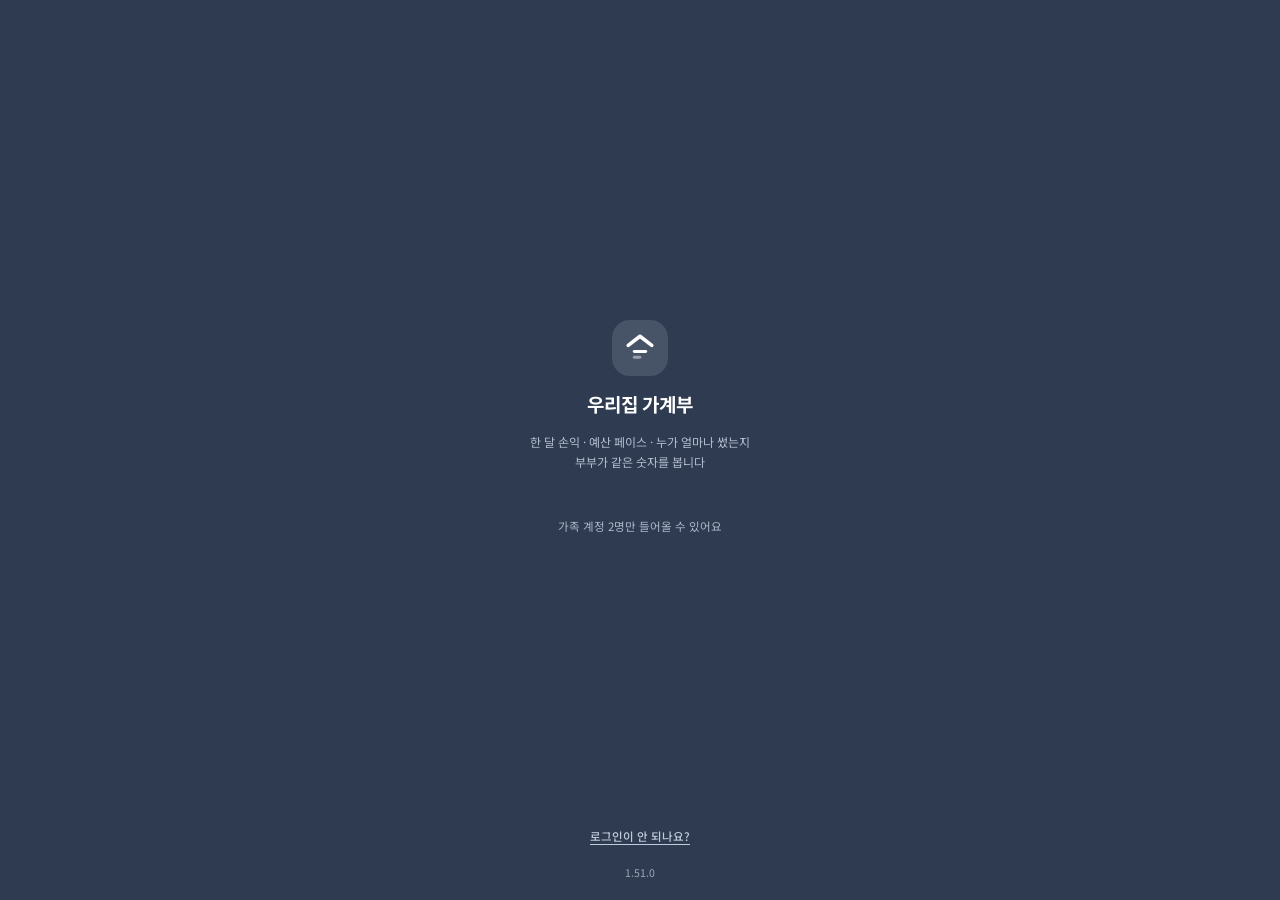
==== index.html @ 47b89922 "1.51.0 내역 화면 위쪽 짐 덜기 첫 거래까지 552px 이었다. 입력 대기를 한 줄로 접고(홈에 같은 카드가 이미 있다), 순수 거래 전용 줄을 필터 칩 하나로 옮겼다 — 숨" ====
<!doctype html>
<html lang="ko">
<head>
<meta charset="utf-8">
<title>우리집 가계부</title>
<meta name="viewport" content="width=device-width,initial-scale=1,viewport-fit=cover,maximum-scale=1">
<meta name="theme-color" content="#FAF8F5">
<meta name="apple-mobile-web-app-capable" content="yes">
<meta name="apple-mobile-web-app-status-bar-style" content="default">
<meta name="apple-mobile-web-app-title" content="가계부">
<link rel="manifest" href="./manifest.webmanifest">
<link rel="apple-touch-icon" href="./icon-192.png">
<link rel="icon" href="./favicon.png">
<link rel="preconnect" href="https://fonts.googleapis.com">
<link rel="preconnect" href="https://fonts.gstatic.com" crossorigin>
<link href="https://fonts.googleapis.com/css2?family=Archivo:wght@600&family=Noto+Sans+KR:wght@400;500;600;700&family=Space+Grotesk:wght@500;600;700&display=swap" rel="stylesheet">
<link rel="stylesheet" href="./app.css?v=1.51.0">
</head>
<body>

<div id="login" hidden>
  <div class="lgtop">
    <div class="logo"><svg viewBox="0 0 52 52" fill="none" aria-hidden="true"><path d="M8 22 L26 8 L44 22" stroke="currentColor" stroke-width="5.5" stroke-linecap="round" stroke-linejoin="round"/><rect x="15" y="29" width="22" height="4.5" rx="2.25" fill="currentColor"/><rect x="15" y="38" width="13" height="4.5" rx="2.25" fill="currentColor" opacity=".45"/></svg></div>
    <h1>우리집 가계부</h1>
    <p id="lgsub">한 달 손익 · 예산 페이스 · 누가 얼마나 썼는지<br>부부가 같은 숫자를 봅니다</p>
  </div>
  <div class="lgmid">
    <div id="gbtn"></div>
    <div id="lgnote" class="lgnote"></div>
    <div id="lerr" class="err" hidden></div>
  </div>
  <div class="lgfoot">
    <details id="lghelp">
      <summary>로그인이 안 되나요?</summary>
      <p><b>&ldquo;등록되지 않은 계정입니다&rdquo;</b> 가 나오면 가족 계정으로 등록되지 않은
      구글 계정입니다. 이미 쓰고 있는 가족에게 등록을 요청하세요.</p>
    </details>
    <span id="lgver"></span>
  </div>
</div>

<div id="app" hidden>
  <div class="hd">
    <div class="logo"><svg viewBox="0 0 52 52" fill="none" aria-hidden="true"><path d="M8 22 L26 8 L44 22" stroke="currentColor" stroke-width="5.5" stroke-linecap="round" stroke-linejoin="round"/><rect x="15" y="29" width="22" height="4.5" rx="2.25" fill="currentColor"/><rect x="15" y="38" width="13" height="4.5" rx="2.25" fill="currentColor" opacity=".45"/></svg></div>
    <div class="mnav">
      <button id="mprev" aria-label="이전 달">‹</button>
      <b id="mlabel">—</b>
      <button id="mnext" aria-label="다음 달">›</button>
    </div>
    <button class="mkic" id="mkbtn" type="button" hidden aria-label="금액 가리기"></button>
    <button class="who" id="whobtn">
      <span class="av" id="whoav">·</span>
      <span class="nm" id="whonm">—</span>
      <span class="sw">⇄</span>
    </button>
  </div>
  <div id="screen"></div>
</div>

<nav class="tb" id="tb" hidden>
  <button data-tab="home" class="on"><span>홈</span></button>
  <button data-tab="tx">내역</button>
  <div class="fab" id="fab">+</div>
  <button data-tab="report">리포트</button>
  <button data-tab="settings">설정</button>
</nav>

<script src="https://accounts.google.com/gsi/client" async defer></script>
<script src="./app.js?v=1.51.0"></script>
</body>
</html>
---- app.css ----
/* 우리집 가계부 v2 — 디자인 토큰 & 컴포넌트 */
:root{
  /* ═══ 1.32.0 · Slate — 클로드 디자인 리뉴얼 토큰 ═══
     ⚠️ 색은 **세 갈래**뿐이다. 블루 그레이(구조) · 보라(누를 수 있는 것) ·
     초록/빨강(부호). 카테고리 색은 배지·점·막대 같은 **작은 면에만**.
     ⚠️ 보라를 장식으로 쓰지 않는다. 누를 수 있는 것에만.
     ⚠️ 옛 이름(--mint-* · --coral-* · --sky-* …)은 5,000줄에 흩어져 있어서
     지우지 않고 **새 값으로 다시 묶었다.** 화면을 한 장씩 옮기는 동안
     두 체계가 공존해야 하는데, 이름을 갈아치우면 그 사이가 통째로 깨진다. */

  /* ── 구조 · 블루 그레이 (hue 262) ── */
  --ink-surf:oklch(.35 .042 262);      /* 화면 상단 덩어리 · FAB · 주 버튼 */
  --ink-surf2:oklch(.42 .045 262);     /* 선택된 세그먼트·칩 */
  --on-ink-line:oklch(.46 .04 262);    /* 어두운 면 위 구분선 */
  --on-ink:#fff;
  --on-ink-lbl:oklch(.8 .026 262);
  --on-ink-sub:oklch(.78 .026 262);
  --on-ink-3:oklch(.73 .024 262);
  --on-ink-num:oklch(.95 .013 262);
  --on-ink-bar:oklch(.84 .024 262);
  --on-ink-chip:oklch(1 0 0/.12);
  --on-ink-chip2:oklch(1 0 0/.14);     /* 프로필 아바타 — 칩보다 한 겹 위 */
  --on-ink-mask:oklch(1 0 0/.16);      /* 어두운 면 위 «가린 금액» 알약 */
  --scrim:oklch(.3 .032 262/.32);      /* 시트 뒤 딤 */
  --scrim2:oklch(.3 .032 262/.28);     /* 목록 시트 — 뒤가 더 보여야 한다 */

  --bg:#fff;                           /* Slate 는 흰 바탕 + 띠로 나눈다 */
  --surface:#fff;
  --band:oklch(.975 .012 262);         /* 섹션 사이 8px 띠 */
  --ink:oklch(.3 .032 262);
  --ink2:oklch(.53 .032 262);
  --ink3:oklch(.58 .03 262);
  --muted:oklch(.58 .03 262);
  --muted2:oklch(.65 .026 262);
  --muted3:oklch(.68 .026 262);
  --divider:oklch(.97 .012 262);       /* 행 구분선 */
  --divider2:oklch(.93 .017 262);      /* 섹션 구분선 */
  --border:oklch(.9 .017 262);
  --panel:oklch(.975 .012 262);
  --chip-bg:oklch(.962 .013 262);
  --chip-fg:oklch(.55 .035 262);
  --track:oklch(.963 .012 262);
  --track2:oklch(.93 .017 262);
  --grid:oklch(.93 .017 262);
  --grid2:oklch(.9 .017 262);
  --bar-fill:oklch(.8 .026 262);

  /* ── 상호작용 · 보라 ── */
  --accent:oklch(.55 .16 300);
  --accent-ink:oklch(.48 .14 300);
  --accent-tint:oklch(.965 .022 300);
  --accent-border:oklch(.86 .05 300);
  --accent-field:oklch(.985 .005 300);
  --pace:oklch(.55 .16 300);

  /* ── 부호 · 초록 / 빨강 ──
     ⚠️ 마이너스는 어디서든 빨강 + `−`. 다만 **저축 · 빚 갚기 · 이체**는
     중립색이다 (폴 2026-08-09) — 내 돈이 자리를 옮긴 것까지 빨강으로
     칠하면 저축이 손해로 읽힌다. */
  --plus:oklch(.55 .12 165);
  --plus-on-ink:oklch(.87 .12 165);
  --plus-chart:oklch(.8 .07 165);
  --plus-chart2:oklch(.6 .12 165);
  --minus:oklch(.58 .17 25);
  --minus-on-ink:oklch(.8 .11 25);
  --minus-fill:oklch(.64 .18 25);
  --minus-chart:oklch(.7 .16 25);
  --minus-chart2:oklch(.79 .11 25);
  --minus-tint:oklch(.96 .025 25);
  --minus-banner:oklch(.975 .014 25);
  --minus-ink:oklch(.45 .1 25);        /* 빨강 띠 위 제목 */
  --minus-ink2:oklch(.5 .08 25);       /* 빨강 띠 위 본문 */

  /* ── 사람 구분은 색이 아니라 명도 3단 ── */
  --who1:oklch(.45 .032 262);
  --who2:oklch(.68 .026 262);
  --who3:oklch(.87 .017 262);

  /* ── 옛 이름 → 새 값 (화면을 한 장씩 옮기는 동안의 다리) ── */
  --mint-ink:var(--plus);          --mint-ink2:var(--plus);
  --mint-fill:var(--plus-chart);   --mint-bg:oklch(.95 .045 165);
  --mint-soft:oklch(.97 .02 165);  --mint-bar:var(--plus-chart);
  --mint-pale:var(--plus-chart);
  --coral-ink:var(--minus);        --coral-line:var(--minus-chart);
  --coral-bar:var(--minus-fill);   --coral-bg:var(--minus-tint);
  --coral-pale:var(--minus-chart2);
  --lilac-ink:var(--accent-ink);   --lilac-bg:var(--accent-tint);
  --lilac-fill:var(--accent);
  --prev-line:oklch(.85 .022 262);
  --butter-ink:oklch(.5 .11 75);   --butter-bg:oklch(.95 .05 85);
  --butter-fill:oklch(.82 .11 85); --butter-pale:oklch(.88 .06 85);
  --sky-ink:oklch(.5 .13 250);     --sky-bg:oklch(.95 .04 250);
  --sky-fill:oklch(.75 .1 250);    --sky-bar:oklch(.75 .1 250);
  --fab:var(--ink-surf);
  --card-sh:0 1px 3px oklch(.3 .02 285/.05), 0 8px 20px oklch(.3 .02 285/.045);

  /* ── 간격 7단 · 반경 ── */
  --s1:4px; --s2:8px; --s3:12px; --s4:16px; --s5:20px; --s6:24px; --s7:32px;
  --r-sheet:22px; --r-card:16px; --r-chip:10px; --r-pill:999px;
  --pad-x:20px;                    /* 화면 좌우 여백 (Slate) */

  --num:'Space Grotesk','Noto Sans KR',sans-serif;
  --big:'Archivo','Space Grotesk','Noto Sans KR',sans-serif;
}

[hidden]{display:none!important}
*{box-sizing:border-box;-webkit-tap-highlight-color:transparent}
html,body{margin:0;padding:0}
body{
  background:var(--bg);color:var(--ink);
  font-family:'Noto Sans KR',-apple-system,BlinkMacSystemFont,sans-serif;
  font-size:14px;line-height:1.45;
  overscroll-behavior-y:none;
  -webkit-font-smoothing:antialiased;
  /* 폰에서 글자를 살짝 스치기만 해도 선택 핸들과 복사 팝업이 떴다.
     이 앱은 읽고 누르는 화면이라 선택이 필요한 곳이 거의 없다.
     기본은 끄고, 정말 복사할 값어치가 있는 곳만 아래에서 되살린다.
     ※ CSS 로는 '탭은 무시하고 꾹 누를 때만 허용' 이 안 된다 —
       none 이면 롱프레스로도 안 잡히고, touch-callout 만 끄면 선택은 그대로다. */
  -webkit-user-select:none;user-select:none;
  -webkit-touch-callout:none;
}
/* 입력칸은 예외 — 안 그러면 붙여넣기·커서 이동이 막힌다.
   .rawbox 는 수신함 원문이라 다른 데 옮겨 적을 일이 있다. */
input,textarea,.rawbox{-webkit-user-select:text;user-select:text;-webkit-touch-callout:default}
.num{font-family:var(--num);font-variant-numeric:tabular-nums}
button{font:inherit;color:inherit;border:0;background:none;padding:0;cursor:pointer}

/* ───────── 레이아웃 (1.32.0 · Slate) ─────────
   ⚠️ 어두운 면은 화면 **맨 위 가장자리에 붙어야** 한다. 흰 면 가운데 띄우면
   잘라 붙인 띠처럼 보인다 (디자인 리뉴얼의 첫 번째 결정).
   ⚠️ 카드·그림자를 다시 넣지 말 것. 구획은 8px 띠와 1px 선으로만 한다. */
#app{min-height:100dvh;display:flex;flex-direction:column;background:var(--bg);
     padding-bottom:calc(74px + env(safe-area-inset-bottom))}
.hd{background:var(--ink-surf);color:var(--on-ink);
  padding:calc(10px + env(safe-area-inset-top)) var(--pad-x) 16px;
  display:flex;align-items:center;gap:10px}
/* 섹션 사이 띠 — 위아래 1px 선을 낀 8px 면 */
.band{height:8px;background:var(--band);
  border-top:1px solid var(--divider2);border-bottom:1px solid var(--divider2)}

/* ───────── 홈 히어로 (1.32.0 · Slate 6a) ─────────
   헤더와 이어지는 어두운 면. 좌우 여백은 헤더와 **같은 20px** 이어야 한 덩어리로
   읽힌다. 두 칸 사이는 1px 세로선 하나. */
.hero2{background:var(--ink-surf);color:var(--on-ink);
  padding:0 var(--pad-x) 22px;display:flex}
.hero2 .hcol{flex:1;min-width:0;display:flex;flex-direction:column}
.hero2 .hcol:first-child{padding-right:14px}
.hero2 .hcol:last-child{padding-left:14px}
.hero2 .hsep{width:1px;background:var(--on-ink-line);flex:none}
.hero2 .hk{font-size:11.5px;font-weight:600;color:var(--on-ink-lbl)}
/* 캡션 — 알약을 걷어내고 맨 글자로. 숫자 **아래** 우측 정렬이다 (디자인 6a) */
.hero2 .hcap{align-self:flex-end;margin-top:6px;font-size:10.5px;color:var(--on-ink-sub)}
/* ⚠️ 큰 숫자만 Archivo. 줄 숫자는 Space Grotesk 다 — 검토를 거쳐 굳힌 조합이다. */
.hero2 .hv{margin-top:7px;text-align:right;font-family:var(--big);
  font-variant-numeric:tabular-nums;font-size:25px;font-weight:600;
  letter-spacing:-.02em;color:var(--plus-on-ink)}
.hero2 .hv.dn{color:var(--minus-on-ink)}
.hero2 .hrows{margin-top:15px;display:flex;flex-direction:column;gap:7px}
.hero2 .hrows>div,.hero2 .hrows>button{display:flex;align-items:baseline;gap:8px;
  width:100%;text-align:left}
.hero2 .hrows span{flex:1;min-width:0;font-size:10.5px;color:var(--on-ink-sub);
  word-break:keep-all}
.hero2 .hrows em{flex:0 0 auto;font-style:normal;font-family:var(--num);
  font-variant-numeric:tabular-nums;font-size:11px;color:var(--on-ink-num)}
/* ⚠️ 마이너스만 빨강. 이체·저축은 여기 안 걸린다 (중립). */
.hero2 .hrows em.mn{color:var(--minus-on-ink)}
/* 들여쓴 두 줄 = 바로 위 「지출」을 쪼갠 것. 세로선이 그 관계를 말한다. */
.hero2 .hin{display:flex;flex-direction:column;gap:6px;
  padding-left:7px;margin-left:1px;border-left:1px solid var(--on-ink-line)}
/* ⚠️ 들여쓴 줄은 `.hrows>div` 가 아니라 `.hin>div` 라 위 규칙에 안 걸린다.
   빠뜨리면 「체크566,100」처럼 이름과 금액이 붙어 버린다(실측). */
.hero2 .hin>div,.hero2 .hin>button{display:flex;align-items:baseline;gap:8px;
  width:100%;text-align:left}
.hero2 .hin span,.hero2 .hs span{font-size:10px;color:var(--on-ink-3)}
.hero2 .hin em,.hero2 .hs em{font-size:10px;color:var(--on-ink-bar)}
.hero2 .skel.b{width:100px;height:22px;border-radius:7px;
  background:linear-gradient(90deg,oklch(1 0 0/.1) 25%,oklch(1 0 0/.18) 37%,oklch(1 0 0/.1) 63%);
  background-size:400% 100%;animation:skelw 1.4s ease-in-out infinite}
body.mkon .hero2 .mkh{width:100px;height:24px;background:var(--on-ink-mask)}
body.mkon .hero2 .mkm{width:56px;height:12px;background:var(--on-ink-mask)}

/* ───────── 앞으로 나갈 돈 — 전용 화면 (1.34.0 · 디자인 6c) ─────────
   ⚠️ 「통장 잔액 / 월말에 남는 돈」 블록은 **없다.** 시작 잔액이 어디에도 없어서
   낼 수 없는 숫자다 (폴 결정 2026-08-09). */
/* ⚠️ 전용 화면은 앱 헤더를 **대신한다.** 헤더를 남기면 어두운 면이 두 겹이 되어
   「어디가 이 화면의 꼭대기인가」가 흐려진다. */
/* ⚠️ 탭 막대도 같이 숨긴다. 덮개인데 탭이 남으면 「탭 하나」로 읽히고,
   목록 끝 두 줄이 막대 뒤에 깔린다(전체 캡처에서 실제로 가려졌다).
   나가는 길은 왼쪽 위 ‹ 와 기기 뒤로가기다 — `navOpen(closeDue)` 가 받는다.
   ⚠️ 아래 여백도 같이 걷는다. 안 그러면 각주 밑에 74px 빈 칸이 남는다. */
body.duemode .hd,body.duemode .tb,body.duemode .fab{display:none}
body.duemode #app{padding-bottom:0}
.dscr{background:var(--surface);min-height:100dvh}
.dhero{background:var(--ink-surf);color:var(--on-ink);
  padding:calc(10px + env(safe-area-inset-top)) var(--pad-x) 22px}
.dtop{display:flex;align-items:center;gap:10px}
.dtop .bk{font-size:20px;color:var(--on-ink);padding:0 4px 0 0;line-height:1}
.dtop b{font-size:19px;font-weight:700;letter-spacing:-.01em}
.mchip{margin-left:auto;font-size:11px;font-weight:600;color:var(--on-ink);
  background:var(--on-ink-chip);border-radius:999px;padding:4px 11px}
.dnum{margin-top:18px;display:flex;align-items:baseline;gap:12px}
.dnum span{flex:1;min-width:0;font-size:11.5px;font-weight:600;color:var(--on-ink-lbl)}
.dnum b{font-family:var(--big);font-variant-numeric:tabular-nums;
  font-size:30px;font-weight:600;letter-spacing:-.025em}
body.mkon .dnum .mkh{width:130px;height:28px;background:var(--on-ink-mask)}
/* 갈래 넷 — 디자인 6c 의 「통장 잔액 / 월말에 남는 돈」이 있던 자리.
   ⚠️ 그 두 줄은 **낼 수 없는 숫자**다 (시작 잔액이 어디에도 없다 · 폴 2026-08-09).
   빈 칸으로 두는 대신 낼 수 있는 숫자를 넣는다 — 네 줄의 합이 위 한 줄과
   같아서, 어긋나면 **눈으로 보인다**. 1.32.0~1.33.0 사이 17,000 이 어긋난 채로
   지나갔던 게 바로 이 검산이 화면에서 사라져서다. */
.dseg{margin-top:17px;padding-top:14px;border-top:1px solid var(--on-ink-line);
  display:flex;flex-direction:column;gap:8px}
.dseg>div{display:flex;align-items:baseline;gap:8px}
.dseg span{flex:1;min-width:0;font-size:11px;color:var(--on-ink-sub)}
.dseg em{flex:none;font-style:normal;font-family:var(--num);
  font-variant-numeric:tabular-nums;font-size:12px;color:var(--on-ink-num)}
body.mkon .dseg .mkm{width:56px;height:12px;background:var(--on-ink-mask)}
/* 경고 배너 — 빨강 tint + `!` 원 */
.dwarn{display:flex;align-items:flex-start;gap:11px;padding:14px var(--pad-x);
  background:var(--minus-banner);border-bottom:1px solid var(--divider2)}
.dwarn i{flex:none;width:20px;height:20px;border-radius:999px;background:var(--minus-fill);
  color:var(--on-ink);font-style:normal;font-size:12px;font-weight:700;
  display:flex;align-items:center;justify-content:center}
.dwarn span{font-size:12px;line-height:1.6;color:var(--ink2);word-break:keep-all}
/* 날짜 머리 — 가장 큰 날만 빨강 배지 */
.dday2{display:flex;align-items:center;gap:8px;padding:16px var(--pad-x) 6px}
.dday2 b{font-size:11px;font-weight:700}
.dday2 .dd{font-size:10px;font-weight:700;color:var(--muted2);
  background:var(--chip-bg);border-radius:999px;padding:2px 7px}
.dday2 .dd.hot{color:var(--on-ink);background:var(--minus-fill)}
.drow2{display:flex;align-items:center;gap:11px;padding:11px var(--pad-x);
  border-top:1px solid var(--divider)}
/* 내역 목록의 `.bdg` 와 같은 규칙 — 같은 항목은 두 화면에서 같은 딱지를 단다 */
.drow2 .ic{flex:none;width:30px;height:30px;border-radius:10px;background:var(--chip-bg);
  display:flex;align-items:center;justify-content:center;
  font-style:normal;font-size:10px;font-weight:700}
.drow2 .l{flex:1;min-width:0}
/* ⚠️ 줄어드는 건 **이름뿐**이다(.n). 딱지는 flex:none 이라 안 줄어든다 —
   긴 이름에서 「이미 넣었을 수도」가 잘려 나가면 경고가 사라지는 셈이다. */
.drow2 .l b{display:flex;align-items:center;min-width:0;font-size:13px;font-weight:500}
.drow2 .l b .n{min-width:0;overflow:hidden;text-overflow:ellipsis;white-space:nowrap}
.drow2 .l em{display:block;font-style:normal;font-size:10.5px;color:var(--muted2);margin-top:1px}
.drow2 .a{flex:none;font-family:var(--num);font-variant-numeric:tabular-nums;
  font-size:13.5px;font-weight:700;color:var(--minus)}
.drow2.late .l b{color:var(--minus)}
.drow2 .b{flex:none;display:flex;align-items:center;gap:5px}
.drow2 .b .reg{font-size:11px;font-weight:600;color:var(--on-ink);background:var(--ink-surf);
  border-radius:999px;padding:6px 11px}
.drow2 .b .ign{font-size:12px;color:var(--muted3);padding:5px 3px}
.dnone2{padding:28px var(--pad-x);text-align:center;font-size:12.5px;color:var(--muted2)}
/* 청구 0원 카드 — 목록에 안 뜨는 이유를 한 줄로 */
.dzero{padding:12px var(--pad-x);font-size:11px;color:var(--muted3);
  border-top:1px solid var(--divider)}
/* 처리됨 — 디자인엔 없다. 그래도 남긴다: ✕(이 달은 빼기)를 **되돌리는 유일한
   입구**다. 빼면 잘못 누른 건을 되살릴 길이 아예 없어진다. 평소엔 접혀 있다. */
.dhand2{width:100%;display:flex;align-items:center;gap:8px;padding:14px var(--pad-x);
  border-top:1px solid var(--divider2);font-size:12px;font-weight:600;color:var(--muted)}
.dhand2 em{font-style:normal;font-size:11px;font-weight:500;color:var(--muted3)}
.dhand2 .cv{margin-left:auto;font-size:11px;color:var(--muted3)}
.dhrow{display:flex;align-items:center;gap:10px;padding:10px var(--pad-x);
  border-top:1px solid var(--divider);font-size:12.5px;color:var(--muted)}
.dhrow .nm{flex:1;min-width:0;overflow:hidden;text-overflow:ellipsis;white-space:nowrap}
.dhrow.skip .nm{text-decoration:line-through;color:var(--muted3)}
.dhrow .amt{flex:none;font-family:var(--num);font-variant-numeric:tabular-nums;
  font-size:12.5px;color:var(--muted2)}
.dhrow .undo{flex:none;font-size:11px;font-weight:600;color:var(--accent);padding:5px 8px}
.dhrow .ok{flex:none;font-size:11px;color:var(--muted3)}
.dfn2{padding:16px var(--pad-x) 28px;font-size:10.5px;color:var(--muted3);
  border-top:1px solid var(--divider2);margin-top:8px}

/* 「앞으로 나갈 돈」 한 줄 — 흰 면의 첫 줄 */
.duerow{background:var(--surface)}
.duerow .hdue{margin:0;padding:15px var(--pad-x);border-top:0;
  border-bottom:1px solid var(--divider2);gap:10px}
.duerow .hdue .ic{width:26px;height:26px;border-radius:9px;
  background:var(--chip-bg);color:var(--chip-fg)}
.duerow .hdue .l b{font-size:12.5px;font-weight:500}
.duerow .hdue .l em{font-size:10.5px;color:var(--muted2)}
/* ⚠️ 밀린 게 있을 때만 빨강. 늘 빨갛게 두면 빨강이 뜻을 잃는다 (디자인 7a). */
.hdue .l em.late{color:var(--minus)}
.duerow .hdue .a{font-family:var(--num);font-size:16px;font-weight:700}
.duerow .hdue .cv{font-size:13px;color:var(--muted3)}
/* 브랜드 마크 — 집 지붕 + 장부 두 줄.
   예전 마크는 가로 3줄이라 런처에서도 헤더에서도 햄버거 메뉴로 읽혔다.
   24px 로 줄이면 더 그랬다. */
.logo{width:30px;height:30px;border-radius:10px;background:oklch(1 0 0/.1);
  color:var(--on-ink);display:flex;align-items:center;justify-content:center;flex-shrink:0}
.logo svg{width:20px;height:20px}
.mnav{display:flex;align-items:center;gap:8px}
.mnav b{font-size:19px;font-weight:700;letter-spacing:-.01em;color:var(--on-ink)}
.mnav button{font-size:15px;color:var(--on-ink-sub);padding:2px 4px;line-height:1}
.mnav button:disabled{opacity:.35}
/* 보는 대상 — 어두운 면 위 반투명 칩 */
.who{margin-left:auto;display:flex;align-items:center;gap:7px;background:none;
  border-radius:999px;padding:0}
.who .av{width:26px;height:26px;border-radius:999px;background:var(--on-ink-chip);
  color:var(--on-ink);font-size:11px;font-weight:700;
  display:flex;align-items:center;justify-content:center}
/* ⚠️ 사람 구분은 **색이 아니라 명도 3단**이다. 카테고리 색과 섞지 않는다. */
.who .av.b,.who .av.c{background:var(--on-ink-chip);color:var(--on-ink)}
.who .nm{font-size:11.5px;font-weight:500;color:var(--on-ink)}
.who .sw{font-size:11px;color:var(--on-ink-sub)}
.who.on .nm{font-weight:700}

/* ═══════════ 설정 (1.35.0 · Slate 7b) ═══════════
   ⚠️ 카드·그림자 없음. 그룹은 «띠 머리 + 1px 선»으로만 나눈다.
   ⚠️ 좌우 여백은 어디서나 --pad-x. 헤더·어두운 면과 세로선이 맞아야 한다. */
/* 어두운 면 — 앱 헤더에서 이어진다. 제목과 프로필이 한 덩어리다. */
.sethd{background:var(--ink-surf);color:var(--on-ink);padding:0 var(--pad-x) 20px}
.sethd .st{display:block;font-size:21px;font-weight:700;letter-spacing:-.02em;
  padding:6px 0 16px}
.setme{display:flex;align-items:center;gap:14px;width:100%;text-align:left}
.setme .av{flex:none;width:42px;height:42px;border-radius:999px;
  background:var(--on-ink-chip2);color:var(--on-ink);
  font-size:15px;font-weight:700;display:flex;align-items:center;justify-content:center}
.setme .l{flex:1;min-width:0}
.setme .l b{display:block;font-size:15.5px;font-weight:700;
  overflow:hidden;text-overflow:ellipsis;white-space:nowrap}
.setme .l em{display:block;font-style:normal;font-size:11.5px;
  color:var(--on-ink-sub);margin-top:2px}
.setme .cv{flex:none;font-size:13px;color:var(--on-ink-sub)}
.setme:active{opacity:.7}

.setwrap{background:var(--surface)}
/* 그룹 머리 — 8px 띠와 같은 면색. 목록이 그룹마다 한 번씩 숨을 쉰다. */
.sgh{display:flex;align-items:baseline;gap:10px;padding:13px var(--pad-x) 7px;
  background:var(--band);font-size:11px;font-weight:700;color:var(--muted2);
  border-top:1px solid var(--divider2);border-bottom:1px solid var(--divider2)}
.sgh i{margin-left:auto;font-style:normal;font-weight:400}
.sgh i button{font-size:10.5px;color:var(--muted3);padding:2px 4px}
.sgh i button:active{opacity:.6}
/* 확인하는 동안은 이 버튼만 돈다. 예전엔 화면 전체가 스켈레톤으로
   뒤집혀서, 버튼 하나 누른 것치고 반응이 너무 컸다. */
.sgh i button.busy{display:inline-flex;align-items:center;gap:5px}
.spin{display:inline-block;width:9px;height:9px;border-radius:999px;
  border:1.5px solid var(--track2);border-top-color:var(--muted2);
  animation:spn .7s linear infinite}
@keyframes spn{to{transform:rotate(360deg)}}

.srow{width:100%;display:flex;align-items:center;justify-content:space-between;
  gap:12px;padding:13px var(--pad-x);text-align:left;
  border-bottom:1px solid var(--divider)}
.srow>span{font-size:14px;font-weight:500}
.srow>em{font-style:normal;font-size:11.5px;color:var(--ink3);
  display:flex;align-items:center;gap:4px}
.srow>em i{font-style:normal;font-size:13px;color:var(--muted3)}
.srow:active{background:var(--chip-bg)}
/* ⚠️ 로그아웃만 빨강. 되돌리기 어려운 줄이 하나뿐이라 색 하나로 충분하다. */
.srow.danger>span{color:var(--minus)}
/* 점검 줄 — 오른쪽 상태 글씨에 색으로 상태를 싣는다.
   초록/노랑/빨강 점을 따로 두는 것보다 글자 수가 안 늘어난다. */
.srow em.s{font-weight:700}
.srow .s.ok{color:var(--plus)}
.srow .s.bad{color:var(--minus)}
.srow .s.wait{color:var(--muted2)}
.srow .s.hotv{color:var(--accent-ink)}
/* 알림 표시는 제목 바로 오른쪽 점. 줄 전체 배경도, 줄 왼쪽 세로 막대도
   써 봤는데 둘 다 무슨 뜻인지 안 읽혔다. 탭바의 점과 같은 모양이라
   「저기 볼 게 있다」로 바로 이어진다. */
.srow .ndot{display:inline-block;width:6px;height:6px;border-radius:999px;
  background:var(--accent);margin-left:6px;vertical-align:2px}
.setfoot{text-align:center;font-size:10.5px;color:var(--muted3);
  padding:16px var(--pad-x) 20px}
/* 설정에는 월 개념이 없다. 보는 대상은 프로필 줄이 대신한다. */
body.setmode .mnav,body.setmode .who{display:none}

/* ⚠️ 1.32.0 · Slate — 카드 스택을 **띠 구획**으로 바꿉니다. 흰 면이 이어지고
   섹션 사이만 8px 띠로 끊습니다. 그림자·라운드를 다시 넣지 마세요.
   ⚠️ `.stack` 은 이제 여백을 안 줍니다 — 카드가 각자 좌우 20px 을 씁니다. */
.stack{padding:0;display:flex;flex-direction:column;gap:0;background:var(--surface)}
.stack>*+*{border-top:8px solid var(--band);
  box-shadow:0 -1px 0 var(--divider2) inset,0 1px 0 var(--divider2)}
.card{background:var(--surface);border-radius:0;padding:18px var(--pad-x);box-shadow:none}
/* ⚠️ 좌우는 **언제나 --pad-x**. 18px 로 두면 헤더·어두운 면(20px)과 세로선이
   어긋나는데, 스크롤하는 내내 눈에 걸린다. */
.card.p18{padding:18px var(--pad-x)}
.card.chart{padding:20px var(--pad-x) 16px}
.ct{display:flex;align-items:center;justify-content:space-between;gap:10px}
.ct h3{margin:0;font-size:13px;font-weight:700;letter-spacing:-.01em}
.ct .sub{font-size:11px;color:var(--muted2)}

/* ───────── 손익 카드 ───────── */
/* ───────── 홈 히어로 ─────────
   서술형 문장을 두지 않는다. 숫자는 칸에, 판정은 배지에.
   문장을 두면 "쓰고 남은 비율 -1591104%" 처럼 두 줄로 넘친다. */
.card.hero{padding-bottom:0}
/* 배지는 큰 숫자 **뒤**에 붙습니다. 제목 옆이면 「이번 달 손익 (수입의 36%)」로
   읽혀서 무엇의 36% 인지 헷갈립니다 — 금액 바로 뒤가 그 숫자의 주석입니다.
   ⚠️ 1.30.0 부터 큰 숫자는 갈래 상자(.fork .big) 안에 있습니다. 배지는 두 갈래
   어디에나 붙을 수 있어 **스코프를 안 겁니다** — 대신 다른 데서 안 쓰는 이름인지
   `cashcalctest` 가 지킵니다. */
.bg{font-size:11px;font-weight:700;border-radius:999px;padding:3px 8px;white-space:nowrap}
.bg.dn{color:var(--coral-ink);background:var(--coral-bg)}
.bg.up{color:var(--mint-ink);background:var(--mint-bg)}

/* 수입선을 넘긴 만큼을 따로 칠한다 */
.hbar{position:relative;margin-top:16px}
.hbar .t{display:flex;height:10px;border-radius:999px;overflow:hidden;background:var(--track)}
.hbar .t span{background:var(--butter-pale)}
.hbar .t span.ov{background:oklch(.86 .09 25)}
.hbar u{position:absolute;top:-5px;width:2px;height:20px;border-radius:2px;
  background:var(--mint-ink)}

.h3{display:flex;margin-top:16px;padding-top:15px;border-top:1px solid var(--divider)}
.h3>div,.h3>button{flex:1;min-width:0;text-align:left}
.h3>:nth-child(2){text-align:center}
.h3>:last-child{text-align:right}
/* 수입·지출은 눌러서 내역으로 간다. 눌리는 곳인 줄 알아야 하니 밑줄만 얇게.
   --divider 로 그으면 배경과 구분이 안 돼서 아예 안 보였다. */
.h3>button .n{text-decoration:underline;text-decoration-color:oklch(.82 .012 285);
  text-underline-offset:4px;text-decoration-thickness:1.5px}
.h3>button:active{opacity:.6}
.h3 .k{display:block;font-size:11.5px;color:var(--muted);white-space:nowrap;
  overflow:hidden;text-overflow:ellipsis}
.h3 .n{display:block;margin-top:3px;font-family:var(--num);font-size:15px;font-weight:600;
  font-variant-numeric:tabular-nums}
.h3 .n.dn{color:var(--coral-ink)}

/* ── 현금 흐름 (1.24.0 부터 손익 카드 안에 접혀 들어감) ──
   예전엔 별도 카드로 손익 바로 밑에 있었다. 큰 숫자 둘이 나란히 서서
   똑같이 「들어온 것 − 나간 것」 모양이라 **같은 걸 두 번 말하는 것처럼**
   보였다(폴 2026-08-08). 지금은 손익 카드 맨 아래에 한 줄로 접혀 있고,
   펼치면 아래 내용과 「왜 다른지」 다리가 나온다. */

/* 손익 → 현금 흐름 다리. 두 숫자가 **어떻게 이어지는지**가 이 블록의 전부다. */
/* 눌리는 줄만 밑줄. .h3 와 같은 규칙이라 학습이 옮겨간다. */

/* ── 앞으로 나갈 돈 세 갈래 (1.24.0) ──
   한 덩어리였던 걸 「통장에서만 나감 / 앞으로 지출로 / 저축·투자·빚 갚기」로
   가른다. 셋째가 폴이 짚은 자리다 — 통장에선 나가는데 지출로는 영영 안 잡힌다. */

/* 손익은 지나간 돈, 이 줄은 앞으로 나갈 돈. 카드 안에 붙여 둔다. */
.hdue{display:flex;align-items:center;gap:10px;width:100%;text-align:left;
  margin-top:16px;padding:14px 0;border-top:1px solid var(--divider)}
.hdue .ic{flex:0 0 auto;width:26px;height:26px;border-radius:9px;background:var(--sky-bg);
  color:var(--sky-ink);display:flex;align-items:center;justify-content:center}
.hdue .ic svg{width:14px;height:14px}
.hdue .l{display:flex;flex-direction:column;gap:2px;min-width:0}
.hdue .l b{font-size:12px;font-weight:500}
.hdue .l em{font-style:normal;font-size:10.5px;color:var(--muted2)}
.hdue .a{margin-left:auto;font-size:16px;font-weight:700;font-variant-numeric:tabular-nums}
.hdue .ar{font-size:14px;color:var(--muted3)}
/* 로딩 중 금액 자리 — 값이 오기 전에도 높이를 차지해서 화면이 안 출렁이게 한다.
   .ld 는 「아직 못 누른다」는 표시다(버튼이 아니라 div 로 그린다). */
.hdue.ld,.duep .dhd.ld{cursor:default}
.hdue.ld .a,.duep .dhd.ld .a{margin-left:auto;display:flex;align-items:center}
/* 「누가 썼나」 칩 — 사람 색을 미리 입혀 두면 고르기 전에도 갈래가 보인다.
   폴 mint · 아내 sky · 공동 muted 는 앱 전체에서 쓰는 사람 색이다. */
.chips.who button{min-width:64px;justify-content:center}
/* 다른 칩과 같은 색을 쓴다. 여기만 --ink 면 「누가 썼나」만 다른 물건으로 읽힌다. */
.chips.who button.on{background:var(--ink-surf2);color:var(--on-ink);border-color:var(--ink-surf2)}
.skel{display:inline-block;width:72px;height:15px;border-radius:5px;
  background:linear-gradient(90deg,var(--track) 25%,var(--divider) 37%,var(--track) 63%);
  background-size:400% 100%;animation:skelw 1.4s ease-in-out infinite}
@keyframes skelw{0%{background-position:100% 50%}100%{background-position:0 50%}}
@media (prefers-reduced-motion:reduce){.skel{animation:none}}

/* ───────── 세그먼트 토글 ───────── */
/* 카드 제목 오른쪽에 토글 말고 하나 더 놓을 때 */
.ct .ctr{display:flex;align-items:center;gap:8px;flex-shrink:0}
/* 목표를 고치러 가는 입구. 토글보다 눈에 덜 띄어야 한다 — 주/월이 주인공이다 */
/* 누를 수 있는 것이라 보라. 배경은 안 칠한다 — 칠하면 세그먼트와 급이 같아진다 */
.ct .budlink{font-size:11px;font-weight:600;color:var(--accent-ink);padding:5px 4px;
  background:none;white-space:nowrap}
/* 세그먼트 — 고른 쪽이 어두운 면(ink-alt), 나머지는 맨 바탕. 보라를 쓰지 않는다 */
.tog{display:flex;background:var(--chip-bg);border-radius:999px;padding:2px;flex-shrink:0}
.tog button{font-size:11px;color:var(--muted2);padding:5px 12px;border-radius:999px}
.tog button.on{font-weight:700;color:var(--on-ink);background:var(--ink-surf2)}

/* ───────── 페이스 차트 ───────── */
.xax{display:flex;justify-content:space-between;font-size:10px;color:var(--muted2);
  font-family:var(--num);margin-top:2px}
.lgd{display:flex;gap:12px;margin-top:12px;font-size:11px;color:var(--ink2);flex-wrap:wrap}
.lgd span{display:flex;align-items:center;gap:5px}
.lgd i{width:14px;height:3px;border-radius:2px;display:block}
.kpi{display:flex;gap:7px;margin-top:14px}
/* ⚠️ 1.32.0 — 칠한 알약을 걷어냈다. 흰 면 위에 라벨과 값만 두고, **색은
   값에만** 싣는다 (디자인 6a). 배경을 칠하면 누를 수 있는 것처럼 읽힌다. */
.kpi>div{flex:1;min-width:0;padding:0;text-align:left;background:none}
.kpi .k{font-size:10.5px;color:var(--muted2)}
.kpi .n{font-family:var(--num);font-size:15px;font-weight:700;
  font-variant-numeric:tabular-nums;margin-top:3px;color:var(--ink)}
.kpi>div.good .n{color:var(--plus)}
.kpi>div.bad .n{color:var(--minus)}

/* ───────── 카테고리 ───────── */
/* ⚠️ 1.33.0 · 디자인 — 이름 앞에 **카테고리 점 9×9**, 막대는 5px.
   카테고리 색은 점과 막대에만 쓴다. 숫자에는 안 쓴다. */
.cats{display:flex;flex-direction:column;gap:14px;margin-top:16px}
.crow .nm .dot{display:inline-block;width:9px;height:9px;border-radius:999px;
  margin-right:7px;vertical-align:0;flex:none}
/* 카테고리 줄은 눌러서 그 카테고리 내역으로 가는 버튼이다.
   button 이라 폭·정렬을 되돌려 놔야 div 때와 같이 보인다. */
.crow{display:flex;flex-direction:column;gap:6px;width:100%;text-align:left}
.crow:active{opacity:.55}
.crow .l1{display:flex;align-items:baseline;justify-content:space-between;font-size:12px;gap:8px}
.crow .nm{font-weight:500;min-width:0;overflow:hidden;text-overflow:ellipsis;white-space:nowrap}
.crow .amt{font-family:var(--num);color:var(--ink2);font-variant-numeric:tabular-nums;white-space:nowrap;flex-shrink:0}
.crow .amt.over{color:var(--coral-ink)}
.crow .amt em{font-style:normal;color:var(--muted3)}
.pill{font-size:10px;font-weight:700;border-radius:999px;padding:2px 6px;margin-left:4px;white-space:nowrap}
.pill.over{color:var(--on-ink);background:var(--minus-fill)}
.pill.up{color:var(--butter-ink);background:var(--butter-bg)}
.bar{position:relative;height:5px;border-radius:999px;background:var(--track);overflow:hidden}
.bar i{display:block;height:5px;border-radius:999px}
/* 예산을 넘긴 만큼 (1.47.0). **넘긴 줄은 막대 전체가 「쓴 돈」이다** —
   보라가 끝까지 깔리고 그 위 오른쪽을 이만큼 빨갛게 덮는다. 보이는 보라가
   「예산만큼」, 빨강이 「넘긴 만큼」이다.
   ⚠️ 예전엔 (ratio−1)×100 이라 **200% 만 넘으면 막대가 통째로 빨개져서**
   1333% 와 210% 가 똑같이 보였다. 지금은 절대 꽉 차지 않는다(상한 98%). */
.bar b{position:absolute;top:0;right:0;height:7px;border-radius:999px;
  background:var(--coral-bar);box-shadow:-2px 0 0 0 var(--surface)}

/* ───────── 주간 예산 ───────── */
.wknav{display:flex;align-items:center;justify-content:center;gap:6px;margin-top:12px}
.wknav span{font-size:12.5px;font-weight:600;color:var(--ink2);
  font-family:var(--num);min-width:150px;text-align:center}
.wknav button{width:28px;height:28px;border-radius:999px;font-size:15px;
  color:var(--ink2);background:var(--chip-bg)}
.wknav button:disabled{color:oklch(.84 .01 285);background:none}
.wkn{margin-top:10px;padding:10px 12px;border-radius:12px;background:var(--chip-bg);
  font-size:11.5px;color:var(--ink2);line-height:1.6;word-break:keep-all}
.wkn b{font-weight:700;color:var(--coral-ink)}
.wkn em{display:block;margin-top:3px;font-style:normal;font-size:10px;color:var(--muted3)}
.more{margin-top:16px;font-size:12px;color:var(--lilac-ink);font-weight:500}

/* ───────── 사람별 ───────── */
.pbar{display:flex;height:12px;border-radius:999px;overflow:hidden;margin-top:14px;background:var(--track)}
.plg{display:flex;justify-content:space-between;margin-top:12px;font-size:11px;gap:6px;flex-wrap:wrap}
.plg button{font-size:11px;padding:3px 8px;border-radius:999px;background:var(--chip-bg,oklch(.97 .004 285))}
.plg button:active{opacity:.6}
/* 사람 이름 앞의 점도 막대와 같은 명도 3단. 색은 안 쓴다. */
.plg button{background:none;padding:3px 0;display:flex;align-items:center;gap:6px}
.plg button::before{content:'';width:7px;height:7px;border-radius:999px;flex:none}
.plg button.p0::before{background:var(--who1)}
.plg button.p1::before{background:var(--who2)}
.plg button.p2::before{background:var(--who3)}
.plg .p0,.plg .p1,.plg .p2{color:var(--ink2);font-weight:500}

/* ───────── 탭바 + FAB ───────── */
/* ⚠️ 활성 탭은 **5px 보라 점 + 보라 글자**다. 알약 배경을 다시 넣지 말 것 —
   보라는 「누를 수 있는 것」에만 쓰고, 칠한 면은 상호작용처럼 읽힌다. */
.tb{position:fixed;left:0;right:0;bottom:0;z-index:30;
  background:oklch(1 0 0/.96);backdrop-filter:blur(8px);
  border-top:1px solid var(--divider2);
  padding:8px 14px calc(10px + env(safe-area-inset-bottom));
  display:flex;align-items:center;gap:6px}
.tb button{flex:1;text-align:center;font-size:11px;color:var(--muted2);padding:6px 0;
  display:flex;flex-direction:column;align-items:center;gap:4px;position:relative}
.tb button.on{color:var(--accent-ink);font-weight:700}
.tb button.on::before{content:'';position:absolute;top:0;
  width:5px;height:5px;border-radius:999px;background:var(--accent)}
/* 새 버전이 있을 때 설정 탭에 붙는 점. 글자를 안 늘리고 눈에만 띈다. */
.tdot{position:absolute;top:2px;right:50%;margin-right:-16px;
  width:7px;height:7px;border-radius:999px;background:var(--accent)}
.tb button.on span{font-size:11px}
.fab{width:48px;height:48px;border-radius:999px;background:var(--ink-surf);color:var(--on-ink);
  font-size:24px;font-weight:400;display:flex;align-items:center;justify-content:center;
  margin:-16px 4px 0;box-shadow:0 6px 16px oklch(.3 .042 262/.3);flex:0 0 auto}

/* ───────── 로그인 (1.39.0 · Slate 7e) ─────────
   ⚠️ **어두운 면 전체**다. 로그인은 아직 아무 데이터도 없는 화면이라, 흰 바탕에
   버튼 하나만 뜨면 「덜 뜬 화면」으로 읽힌다. 위아래를 비우지 않고 세 덩어리로
   나눈다 — 브랜드는 광학 중심, 버튼은 엄지 위치, 실패 경로와 버전은 바닥에. */
#login{min-height:100dvh;background:var(--ink-surf);color:var(--on-ink);
  display:flex;flex-direction:column;
  padding:calc(20px + env(safe-area-inset-top)) 28px calc(20px + env(safe-area-inset-bottom))}
.lgtop{flex:1.15;display:flex;flex-direction:column;align-items:center;
  justify-content:flex-end;gap:14px;padding-bottom:34px}
#login .logo{width:56px;height:56px;border-radius:18px;background:var(--on-ink-chip)}
#login .logo svg{width:34px;height:34px}
#login h1{margin:0;font-size:19px;font-weight:700;letter-spacing:-.01em}
#login p{margin:0;font-size:12px;color:var(--on-ink-lbl);text-align:center;line-height:1.7}
#login p.back{display:flex;flex-direction:column;gap:4px}
#login p.back b{font-size:15px;font-weight:700;color:var(--on-ink)}
#login p.back span{font-size:12px;color:var(--on-ink-sub);font-family:var(--num)}
.lgmid{flex-shrink:0;display:flex;flex-direction:column;align-items:center;gap:12px}
/* 구글 버튼은 GSI 가 iframe 으로 그린다(여기 규칙이 안 닿는다).
   ⚠️ 그래도 남겨 둔다 — GSI 가 안 뜨거나 시험 대역이 붙었을 때 이게 유일한
   모양이다. 안 두면 어두운 면 위에 «맨 글자» 하나만 남는다. */
#gbtn button{width:100%;max-width:280px;background:var(--surface);color:var(--ink);
  border-radius:16px;padding:15px 24px;font-size:14.5px;font-weight:700}
.lgnote{font-size:11.5px;color:var(--on-ink-sub)}
/* ⚠️ 오류는 어두운 면 위에서도 읽혀야 한다. 흰 면용 연빨강 배경을 그대로 쓰면
   글자가 배경에 묻힌다 — 반투명 면 + 밝은 빨강 글자로 뒤집는다. */
#login .err{font-size:12px;color:var(--minus-on-ink);background:var(--on-ink-chip);
  border-radius:12px;padding:10px 14px;text-align:center;line-height:1.6;word-break:keep-all}
.lgfoot{flex:1;display:flex;flex-direction:column;align-items:center;
  justify-content:flex-end;gap:12px;padding-top:24px}
#lghelp{width:100%;max-width:320px}
#lghelp summary{list-style:none;text-align:center;font-size:11.5px;font-weight:500;
  color:var(--on-ink-bar);padding:8px;cursor:pointer;
  text-decoration:underline;text-underline-offset:3px}
#lghelp summary::-webkit-details-marker{display:none}
#lghelp p{margin-top:6px;padding:12px 14px;border-radius:14px;background:var(--on-ink-chip);
  font-size:11.5px;line-height:1.7;color:var(--on-ink-lbl);text-align:left;word-break:keep-all}
#lghelp b{font-weight:700;color:var(--on-ink)}
#lgver{font-size:10.5px;color:var(--on-ink-3);font-family:var(--num)}

/* ───────── 상태 ───────── */
.sk{background:linear-gradient(90deg,var(--track) 25%,oklch(.97 .006 285) 37%,var(--track) 63%);
  background-size:400% 100%;animation:sh 1.3s ease infinite;border-radius:10px}
@keyframes sh{0%{background-position:100% 50%}100%{background-position:0 50%}}
.sk-card{background:var(--surface);border-radius:24px;padding:20px;box-shadow:var(--card-sh);
  display:flex;flex-direction:column;gap:10px}
.empty{padding:48px 20px;text-align:center;color:var(--muted);font-size:13px}
/* 부팅 오류 (1.39.0 · Slate 7e) — 위 띠는 「무엇이」, 가운데는 「어떻게」 */
.ebar{display:flex;align-items:flex-start;gap:11px;padding:14px var(--pad-x);
  background:var(--minus-banner);border-bottom:1px solid var(--divider2)}
.ebar i{flex:none;width:22px;height:22px;border-radius:999px;background:var(--minus-fill);
  color:var(--on-ink);font-style:normal;font-size:13px;font-weight:700;
  display:flex;align-items:center;justify-content:center}
.ebar b{display:block;font-size:12.5px;font-weight:700;color:var(--minus-ink)}
.ebar em{display:block;font-style:normal;font-size:11px;color:var(--minus-ink2);
  margin-top:2px;word-break:keep-all;line-height:1.5}
.ezone{display:flex;flex-direction:column;align-items:center;gap:16px;
  padding:56px 32px;text-align:center}
.ezone p{margin:0;font-size:12px;color:var(--muted);line-height:1.7;word-break:keep-all}
.ezone button{font-size:13.5px;font-weight:700;color:var(--on-ink);
  background:var(--ink-surf);border-radius:14px;padding:12px 24px}
.ezone button:active{opacity:.8}
.soon{padding:60px 24px;text-align:center;color:var(--muted);font-size:13px;line-height:1.9}
.soon b{display:block;font-size:16px;color:var(--ink);margin-bottom:6px}

/* ───────── 시트 (1.38.0 · Slate 7d) ─────────
   ⚠️ **손잡이 막대는 모든 시트에** 있다. 예전엔 PIN 시트에만 있어서, 다른 시트는
   「끌어내릴 수 있는지」가 안 보였다(리뉴얼 전 인계문서의 구멍 항목).
   마크업을 일곱 군데 고치는 대신 `::before` 로 한 곳에서 그린다.
   ⚠️ 좌우 여백은 여기서도 --pad-x. 시트만 18px 이면 뒤 화면과 어긋나 보인다. */
.mask{position:fixed;inset:0;background:var(--scrim);z-index:40;
  display:flex;align-items:flex-end;animation:fi .18s ease}
@keyframes fi{from{opacity:0}to{opacity:1}}
.sheet{background:var(--surface);width:100%;border-radius:22px 22px 0 0;
  padding:10px var(--pad-x) calc(20px + env(safe-area-inset-bottom));
  animation:su .22s cubic-bezier(.2,.8,.3,1)}
@keyframes su{from{transform:translateY(24px)}to{transform:translateY(0)}}
.sheet::before,.lows::before{content:'';display:block;width:36px;height:4px;
  border-radius:999px;background:var(--border);margin:0 auto 14px}
/* PIN 시트는 마크업에 손잡이가 이미 있다 — 두 번 그리지 않는다 */
.sheet.pinsh::before{display:none}
.sheet h4{margin:0 0 14px;font-size:17px;font-weight:700}
/* 확인 시트 — 무엇이 들어가는지 «표»로 보여준다. 예전 confirm() 은 「\n」으로
   줄만 나눠서 무엇이 무엇인지 읽기 어려웠다. */
.asksh h4{margin:0 0 12px}
.alines{border-top:1px solid var(--divider)}
.alines>div{display:flex;align-items:baseline;gap:12px;padding:10px 0;
  border-bottom:1px solid var(--divider)}
.alines span{flex:none;width:64px;font-size:11.5px;color:var(--muted2)}
.alines b{flex:1;min-width:0;font-size:13.5px;font-weight:600;word-break:keep-all}
.anote{margin:10px 0 0;font-size:11px;color:var(--muted3);
  line-height:1.6;word-break:keep-all}
/* ⚠️ 「이미 넣었을 수도」를 마지막으로 말하는 자리. 목록의 딱지를 못 보고
   눌렀어도 여기서 한 번 더 걸린다. */
.awarn{display:flex;align-items:flex-start;gap:10px;margin-bottom:12px;
  padding:11px 13px;border-radius:14px;background:var(--butter-bg)}
.awarn i{flex:none;width:18px;height:18px;border-radius:999px;
  background:var(--butter-ink);color:var(--on-ink);font-style:normal;
  font-size:11px;font-weight:700;display:flex;align-items:center;justify-content:center}
.awarn span{font-size:11.5px;line-height:1.6;color:var(--butter-ink);word-break:keep-all}
/* 되돌릴 수 없는 것만 빨강 */
.sheet .act .ok.danger{background:var(--minus-fill)}
.sheet .opt{display:flex;align-items:center;gap:12px;padding:14px 0;
  border-top:1px solid var(--divider)}
.sheet .opt .av{flex:none;width:32px;height:32px;border-radius:999px;
  background:var(--chip-bg);color:var(--chip-fg);font-size:11px;font-weight:700;
  display:flex;align-items:center;justify-content:center}
/* 고른 줄의 아바타만 어두운 면으로 — 보라는 오른쪽 체크 하나로 충분하다 */
.sheet .opt .av.on{background:var(--ink-surf);color:var(--on-ink)}
.sheet .opt .l{flex:1;min-width:0}
.sheet .opt .l b{display:block;font-size:14px;font-weight:500;
  overflow:hidden;text-overflow:ellipsis;white-space:nowrap}
.sheet .opt .l em{display:block;font-style:normal;font-size:10.5px;
  color:var(--muted2);margin-top:1px}
/* 고른 줄에만 보라 원형 체크 (디자인 7d) */
.sheet .opt .ck{flex:none;width:20px;height:20px;border-radius:999px;
  border:1.5px solid var(--border);position:relative}
.sheet .opt.on .ck{background:var(--accent);border-color:var(--accent)}
.sheet .opt.on .ck:after{content:'';position:absolute;left:6px;top:3px;
  width:5px;height:9px;border:2px solid var(--on-ink);border-top:0;border-left:0;
  transform:rotate(45deg)}
.sheet .opt.on .l b{font-weight:700}
.sheet .opt:active{opacity:.6}
.sheet .sfoot{padding-top:14px;margin-top:2px;border-top:1px solid var(--divider2);
  font-size:10.5px;color:var(--muted3);word-break:keep-all;line-height:1.55}

/* ═══════════ 내역 (1.34.0 · Slate 7a) ═══════════
   ⚠️ 카드·그림자를 다시 넣지 말 것. 구획은 8px 띠와 1px 선으로만 한다.
   ⚠️ 좌우 여백은 헤더와 **같은 20px**(--pad-x). 하나라도 다르면 세로선이 어긋나
   보이고, 붙어 있어야 할 어두운 면이 잘라 붙인 띠처럼 읽힌다. */
/* 세 값(지출·수입·건수) — 헤더와 이어지는 어두운 면. 필터보다 **위**다. */
.txsum{background:var(--ink-surf);color:var(--on-ink);
  padding:0 var(--pad-x) 20px;display:flex}
.txsum .c{flex:1;min-width:0;padding:0 12px}
.txsum .c:first-child{padding-left:0}
/* 건수는 자릿수가 적다. 폭을 묶어 두 금액이 넓게 쓰도록 한다 */
.txsum .c:last-child{flex:0 0 66px;padding-right:0}
.txsum i{width:1px;background:var(--on-ink-line);flex:none}
.txsum .k{display:block;font-size:10.5px;color:var(--on-ink-sub);
  overflow:hidden;text-overflow:ellipsis;white-space:nowrap}
.txsum .n{display:block;margin-top:5px;text-align:right;font-family:var(--num);
  font-variant-numeric:tabular-nums;font-size:16px;font-weight:700;color:var(--on-ink-num)}
body.mkon .txsum .mkm{width:72px;max-width:100%;height:16px;
  background:var(--on-ink-mask);margin-left:auto}
/* 흰 면이 여기서 시작한다 */
.txwrap{background:var(--surface)}

/* 필터 칩 — 고른 것만 채운다. 「초기화」는 맨 뒤에 테두리 없는 빨강 글자. */
.fchips{display:flex;gap:6px;flex-wrap:wrap;padding:12px var(--pad-x);
  border-bottom:1px solid var(--divider2)}
.fchips button{font-size:11.5px;color:var(--ink2);background:transparent;
  border:1px solid var(--border);border-radius:999px;padding:7px 13px;white-space:nowrap}
.fchips button.on{font-weight:700;color:var(--on-ink);background:var(--ink-surf2);
  border-color:var(--ink-surf2)}
.fchips button.w{font-weight:500;color:var(--minus);background:transparent;
  border-color:transparent;padding:7px 10px}
.fchips button:active{opacity:.6}

/* ═══ 보기 전환 (일간 · 주간 · 달력) · 1.50.0 ═══
   폴 2026-08-15: 「필터랑 너무 똑같음」 · 「우측 상단에 배치」
   ⚠️ 필터 칩과 **줄부터** 다릅니다. 같은 줄에 알약으로 두면 「달력」이 거르는
   조건으로 읽힙니다. 카테고리 카드의 `.tog` 와 **같은 모양**을 씁니다 —
   한 화면 안에서 「고르는 세그먼트」가 두 모양이면 그게 더 헷갈립니다.
   ⚠️ 오른쪽 끝에 붙입니다. 칩이 늘어나도 자리가 안 흔들립니다. */
.txview{display:flex;justify-content:flex-end;padding:12px var(--pad-x) 0}
.tog.vtog button{display:flex;align-items:center;gap:4px;padding:5px 10px}
.tog.vtog svg{width:13px;height:13px;flex:none}

/* ═══ 달력 (1.49.0) ═══
   ⚠️ 카드·그림자 금지는 여기서도 같습니다. 칸을 가르는 건 1px 선뿐입니다.
   ⚠️ 칸 높이를 고정합니다. 내용에 따라 늘리면 줄마다 높이가 달라져서
   달력이 아니라 표로 보입니다. */
.calwrap{background:var(--surface);padding:0 var(--pad-x) 18px}
.caldow{display:grid;grid-template-columns:repeat(7,1fr);padding:10px 0 6px}
.caldow span{text-align:center;font-size:10px;color:var(--muted2)}
/* ⚠️ 빨강은 **일요일**입니다. 월요일 시작으로 바꾸면서(1.50.0) 일요일이 «맨 끝»
   칸이 됐는데, `:first-child` 를 그대로 두면 월요일이 빨개집니다. */
.caldow span:last-child{color:var(--minus)}
.calgrid{display:grid;grid-template-columns:repeat(7,1fr);
  border-top:1px solid var(--divider2);border-left:1px solid var(--divider2)}
.cday{height:56px;padding:4px 3px 0;text-align:center;background:var(--surface);
  border-right:1px solid var(--divider2);border-bottom:1px solid var(--divider2);
  display:flex;flex-direction:column;align-items:stretch;gap:1px;overflow:hidden}
.cday.cpad{background:var(--band)}
.cday:active{background:var(--chip-bg)}
.cday .cn{font-size:10.5px;color:var(--ink2);font-weight:500;line-height:1.3}
/* 오늘은 «날짜 숫자만» 보라 알약으로. 칸 전체를 칠하면 그날 금액이 안 읽힙니다. */
.cday.tdy .cn{color:var(--on-ink);background:var(--accent);border-radius:999px;
  margin:0 auto;min-width:17px;padding:0 4px;font-weight:700}
/* 금액 — 줄일 대로 줄인 자리라 자간을 좁힙니다. 그래도 안 들어가면 잘립니다
   (원 단위는 눌러서 봅니다). */
/* ⚠️ 금액은 **오른쪽 정렬**입니다 (폴 2026-08-15). 가운데로 두면 자릿수가
   다른 칸끼리 끝이 안 맞아서 세로로 훑어 크기를 못 비교합니다. */
.cday .co,.cday .ci{font-family:var(--num);font-size:8.5px;font-weight:600;
  letter-spacing:-.2px;line-height:1.25;overflow:hidden;white-space:nowrap;
  text-overflow:ellipsis;text-align:right;padding-right:1px}
.cday .co{color:var(--minus)}
.cday .ci{color:var(--plus)}
body.mkon .cday .mkx{width:26px;height:8px;margin:2px 1px 1px auto}
.calnote{padding:10px 2px 0;font-size:10.5px;color:var(--muted3);text-align:center}

/* ═══ 주 머리 (1.50.0) ═══
   ⚠️ 날짜 머리(.dhead)보다 **한 단 위**로 보여야 합니다. 같은 무게로 두면
   어느 쪽이 묶는 쪽인지 안 읽힙니다 — 어두운 면으로 확실히 가릅니다.
   ⚠️ 카드·그림자는 여기서도 안 씁니다. */
.wgroup{background:var(--surface)}
.whead{display:flex;align-items:baseline;justify-content:space-between;
  padding:12px var(--pad-x);background:var(--ink-surf);color:var(--on-ink);
  position:sticky;top:0;z-index:2}
.whead .w{font-size:12px;font-weight:700}
.whead .w em{font-style:normal;font-weight:400;color:var(--on-ink-sub);
  margin-left:6px;font-size:10.5px}
.whead .t{font-family:var(--num);font-size:13px;font-weight:700;
  color:var(--on-ink-num);font-variant-numeric:tabular-nums}
/* ⚠️ 주간에서는 **주 합계만 굵게** (1.51.0, 폴 선택). 월·주·일·줄금액이 전부
   굵으면 어느 게 묶는 쪽인지 크기로 구별이 안 된다. 날짜 합계는 죽인다.
   ⚠️ 지우지는 않는다 — 그 날 얼마 썼는지는 여전히 알아야 한다. */
.wgroup .dhead .t{font-size:10.5px;font-weight:500;color:var(--muted2)}
.wgroup .dhead .d{font-weight:500}

/* ═══ 입력 대기 접힌 줄 (1.51.0) ═══
   폴 2026-08-15: 「데이터가 너무 복잡해 보이는데」 — 펼친 카드가 280px 이었다.
   ⚠️ 한 줄 «높이»가 이 조각의 전부다. 카드처럼 보이게 만들면 접은 뜻이 없다. */
.inbfold{display:flex;align-items:center;gap:8px;width:100%;text-align:left;
  padding:12px var(--pad-x);border-bottom:1px solid var(--divider2)}
.inbfold b{font-size:13px;font-weight:700}
.inbfold span{font-size:10.5px;font-weight:700;color:var(--on-ink);
  background:var(--ink-surf2);border-radius:999px;padding:3px 9px}
/* 화살표는 접힘 ›, 펼침 ⌄ — 지금 상태가 아니라 «누르면 될 일»을 가리킨다 */
.inbfold .ar{margin-left:auto;width:7px;height:7px;border:solid var(--muted3);
  border-width:0 1.6px 1.6px 0;transform:rotate(-45deg)}
.inbfold.on .ar{transform:rotate(45deg)}
.inbfold:active{background:var(--chip-bg)}
/* 펼친 카드는 접힌 줄 «바로 아래»에 붙는다 — 위쪽 여백을 없앤다 */
.inbfold+.card.inbox{padding-top:10px}
.inbfold+.card.inbox .ih{display:none}

/* 날짜 머리 — 8px 띠와 같은 면색. 목록이 날짜마다 한 번씩 숨을 쉰다. */
.dgroup{background:var(--surface)}
.dhead{display:flex;align-items:baseline;justify-content:space-between;
  padding:11px var(--pad-x) 9px;background:var(--band);
  border-top:1px solid var(--divider2);border-bottom:1px solid var(--divider2)}
.dhead .d{font-size:11.5px;font-weight:700}
.dhead .d em{font-style:normal;color:var(--muted2);font-weight:400}
.dhead .t{font-family:var(--num);font-size:11.5px;font-weight:600;color:var(--ink2);
  font-variant-numeric:tabular-nums}
.trow{display:flex;align-items:center;gap:12px;padding:12px var(--pad-x);
  border-bottom:1px solid var(--divider);width:100%;text-align:left}
.trow:active{background:var(--chip-bg)}
.bdg{width:32px;height:32px;border-radius:11px;display:flex;align-items:center;
  justify-content:center;font-size:10px;font-weight:700;flex-shrink:0}
.trow .mid{flex:1;min-width:0}
.trow .t1{font-size:13px;font-weight:500;overflow:hidden;text-overflow:ellipsis;white-space:nowrap}
.trow .t2{font-size:10.5px;color:var(--muted2);margin-top:1px;
  overflow:hidden;text-overflow:ellipsis;white-space:nowrap}
.trow .amt{font-family:var(--num);font-size:13.5px;font-weight:600;
  font-variant-numeric:tabular-nums;flex-shrink:0}
/* ⚠️ 부호 색은 **세 갈래**다. 이체·저축(.nt)이 중립인 게 핵심 —
   내 돈이 자리를 옮긴 걸 빨강으로 칠하면 손해로 읽힌다 (폴 2026-08-09). */
.trow .amt.out{color:var(--minus)}
.trow .amt.in{font-weight:700;color:var(--plus)}
.trow .amt.nt{color:var(--ink)}

/* ── 같은 가게 반복 결제 묶음 ──
   접힌 줄은 「고치기」가 아니라 「펼치기」다. 겉모습이 같으면 눌렀을 때
   고치기 화면이 뜰 거라고 읽힌다 — ×N 딱지와 화살표로 갈라 놓는다. */
.tgrp{border-bottom:1px solid var(--divider)}
.tgrp:last-child{border-bottom:0}
.tgrp>.trow{border-bottom:0}
.trow .gx{margin-left:6px;font-size:10.5px;font-weight:700;color:var(--ink3);
  background:var(--chip-bg);border-radius:999px;padding:2px 6px;vertical-align:1px}
.trow .gc{flex-shrink:0;width:8px;height:8px;margin-left:2px;border-right:1.5px solid var(--muted2);
  border-bottom:1.5px solid var(--muted2);transform:rotate(45deg) translate(-2px,-2px);
  transition:transform .15s}
.tgrp.on>.trow .gc{transform:rotate(-135deg) translate(-2px,-2px)}
/* 펼친 낱건은 한 칸 들여서 「이 묶음 안」이라는 걸 보이게 한다 */
.tgrp .gsub{padding-left:14px;margin-bottom:8px;border-left:2px solid var(--divider)}
.tgrp .gsub .trow{padding:9px 0}
.tgrp .gsub .trow .t1{font-size:12.5px}
.gmg{display:block;width:100%;margin-top:6px;padding:9px 0;border-radius:12px;
  font-size:12px;font-weight:600;color:var(--ink2);background:var(--chip-bg)}
.gmg:active{opacity:.6}

/* ═══════════ 입력 (#1d) ═══════════ */
.full{position:fixed;inset:0;z-index:50;background:var(--bg);display:flex;flex-direction:column;
  overflow:hidden;animation:fu .2s cubic-bezier(.2,.8,.3,1)}
@keyframes fu{from{transform:translateY(16px);opacity:.6}to{transform:none;opacity:1}}
/* ═══════════ 입력 (1.36.0 · Slate 7c) ═══════════
   ⚠️ 위는 어두운 면(제목·날짜·종류), 아래는 흰 면(고르는 것), 맨 아래는 금액.
   ⚠️ 안 고른 칩은 **테두리만**. 고른 칩 하나만 채운다 — 스무 개가 다 채워져
   있으면 무엇을 골랐는지 안 보인다. */
.ihd{background:var(--ink-surf);color:var(--on-ink);flex-shrink:0;
  padding:calc(10px + env(safe-area-inset-top)) var(--pad-x) 14px;
  display:flex;flex-direction:column;gap:12px}
.ihd .r1{display:flex;align-items:center;gap:12px}
.ihd .x{font-size:19px;color:var(--on-ink-sub);padding:2px 4px 2px 0;line-height:1}
.ihd h2{margin:0;font-size:17px;font-weight:700}
.ihd .r2{display:flex;justify-content:flex-end}
/* 날짜 알약 — 가운데를 누르면 오늘로 돌아온다 */
.dpick{margin-left:auto;flex:none;display:flex;align-items:center;gap:9px;
  background:var(--on-ink-chip);border-radius:999px;padding:5px 11px}
.dpick button{font-size:12px;color:var(--on-ink-sub);line-height:1;padding:0 2px}
.dpick #dtoday{font-size:12px;font-weight:500;color:var(--on-ink);padding:0}
/* 종류 — 폭이 같은 세 칸. 고른 칸만 흰 면으로 뒤집는다. */
.gseg{display:flex;gap:6px}
/* ⚠️ 안 고른 칸도 읽혀야 한다. --on-ink-3(.73)로 뒀더니 어두운 면 위에서
   거의 안 보였다 — 디자인은 .86 이다. */
.gchip{flex:1;font-size:12.5px;color:var(--on-ink-bar);background:var(--on-ink-chip);
  border-radius:999px;padding:8px 0;text-align:center}
.gchip.on{font-weight:700;color:var(--ink-surf);background:var(--surface)}

.ibody{flex:1;overflow-y:auto;background:var(--surface);
  -webkit-overflow-scrolling:touch;padding-bottom:8px}
/* 카드가 아니라 띠로 나눈다 */
.sec{padding:15px var(--pad-x) 16px}
.sec+.sec{border-top:8px solid var(--band);
  box-shadow:0 -1px 0 var(--divider2) inset,0 1px 0 var(--divider2)}
.sec .sh{display:flex;align-items:baseline;justify-content:space-between;gap:10px}
.sec .sh b{font-size:12px;font-weight:700;color:var(--ink2)}
/* 단계 번호만 보라 — 「여기까지 왔다」를 색 하나로 */
.sec .sh b i{font-family:var(--num);font-style:normal;color:var(--accent);margin-right:5px}
.sec .sh span{flex:none;font-size:10px;color:var(--muted3)}
/* align-items 를 박아둔다. 안 그러면 줄에서 제일 큰 놈을 따라
   같은 줄 칩이 통째로 늘어난다 — 마지막 줄만 뚱뚱해졌던 이유다. */
.chips{display:flex;flex-wrap:wrap;align-items:flex-start;gap:6px;margin-top:11px}
.chips button{font-size:12px;color:var(--ink2);background:transparent;
  border:1px solid var(--border);border-radius:999px;padding:8px 13px;white-space:nowrap}
.chips button.on{font-weight:700;color:var(--on-ink);
  background:var(--ink-surf2);border-color:var(--ink-surf2)}
/* 카테고리 칩은 색을 인라인으로 받는다 (테두리=옅은 쪽 · 채움=진한 쪽) */
.chips button.cc{font-weight:500}
.chips button.cc.on{font-weight:700}
/* 가맹점은 보라 — 「어디에」가 이 화면의 첫 걸음이다 */
.chips button.on.mer{background:var(--accent);border-color:var(--accent)}
.chips button.on.pay{background:var(--ink-surf2);border-color:var(--ink-surf2)}
/* 홈 카드의 .more(더보기 줄)와 이름이 겹쳐 margin-top:16px 을
   물려받고 있었다. 칩 안에서는 여백을 걷는다. */
.chips button.more{margin-top:0;padding:7px 12px;border:1px dashed var(--border);
  background:none;color:var(--muted2);font-weight:400}
.tin{width:100%;margin-top:11px;font:inherit;font-size:14px;color:var(--ink);background:var(--surface);
  border:1px solid var(--border);border-radius:14px;padding:12px 14px;outline:none}
.tin:focus{border-color:var(--accent-border)}

.pad{flex-shrink:0;background:var(--surface);border-top:1px solid var(--divider2);
  padding:12px 14px calc(14px + env(safe-area-inset-bottom));display:flex;flex-direction:column;gap:9px}
/* ⚠️ 이 화면에서 **보라는 여기 하나**다 — 지금 입력하는 칸. */
.amtbox{display:flex;align-items:center;gap:10px;background:var(--accent-field);
  border:1.5px solid var(--accent-border);border-radius:16px;padding:11px 14px}
.amtbox .k{font-size:11px;color:var(--muted)}
.amtbox .v{flex:1;display:flex;align-items:baseline;justify-content:flex-end;gap:5px}
.amtbox .v b{font-family:var(--num);font-size:30px;font-weight:600;letter-spacing:-.02em;
  font-variant-numeric:tabular-nums}
.amtbox .v i{width:2px;height:24px;background:var(--accent);border-radius:2px;display:block;
  animation:bl 1s steps(2) infinite}
@keyframes bl{50%{opacity:0}}
.amtbox .v span{font-size:15px;color:var(--muted2)}
.quick{display:flex;gap:7px}
.quick button{flex:1;text-align:center;font-size:12px;font-weight:500;color:var(--ink2);
  background:var(--divider);border-radius:12px;padding:8px}
.quick button:active{background:var(--track2)}
.keys{display:grid;grid-template-columns:repeat(4,1fr);gap:7px}
.keys button{height:46px;border-radius:14px;background:var(--divider);
  font-family:var(--num);font-size:20px;font-weight:500;display:flex;align-items:center;justify-content:center}
.keys button:active{background:var(--track2)}
.keys .del{grid-row:span 2;height:auto;background:var(--track2);font-size:17px;
  font-family:inherit;color:var(--ink2)}
/* ⚠️ 저장은 **어두운 면**이다 (FAB 와 같은 색). Slate 에서 초록은 «부호»라
   플러스를 뜻한다 — 저장 버튼이 초록이면 「더하기」로 읽힌다. */
.keys .save{grid-row:span 2;height:auto;background:var(--ink-surf);color:var(--on-ink);
  font-family:inherit;font-size:15px;font-weight:700}
.keys .save:disabled{background:var(--track2);color:var(--muted2)}
.keys .save:active:not(:disabled){opacity:.8}
/* 고칠 때만 나오는 오른쪽 위 삭제. 실수로 눌러도 confirm 이 한 번 막는다. */
.ihd .del{margin-left:auto;font-size:12.5px;font-weight:600;color:var(--on-ink);
  padding:6px 12px;border-radius:999px;background:var(--on-ink-chip)}
.ihd .del:active{opacity:.65}

.toast{position:fixed;left:50%;bottom:calc(90px + env(safe-area-inset-bottom));transform:translateX(-50%);
  background:oklch(.3 .02 285/.92);color:var(--on-ink);font-size:12.5px;padding:10px 16px;border-radius:999px;
  z-index:60;animation:tf .25s;max-width:80vw;text-align:center}
@keyframes tf{from{opacity:0;transform:translate(-50%,8px)}to{opacity:1;transform:translate(-50%,0)}}
.sheet .srch{width:100%;font:inherit;font-size:14px;border:1px solid var(--border);border-radius:14px;
  padding:12px 14px;outline:none;margin-bottom:6px}
.sheet .srch:focus{border-color:var(--accent-border)}
.sheet .list{max-height:52vh;overflow-y:auto}
/* ⚠️ 주 버튼은 **어두운 면**이다 (FAB·저장과 같은 색). 초록은 부호라 안 쓴다. */
.sheet .act{display:flex;gap:8px;margin-top:14px;padding-top:14px;
  border-top:1px solid var(--divider2)}
.sheet .act button{flex:1;border-radius:14px;padding:13px;font-size:14px;font-weight:700}
.sheet .act .ok{background:var(--ink-surf);color:var(--on-ink)}
.sheet .act .no{background:var(--chip-bg);color:var(--ink2)}

/* ───────── 수신함 (폰 결제 알림) ───────── */
/* ⚠️ 1.33.0 · 디자인 — 노란 카드를 걷었습니다. 흰 면 위의 한 섹션이고,
   급은 **제목 옆 배지**와 **금액 빨강**으로만 냅니다.
   ⚠️ 「무시」 버튼은 그대로 둡니다 — 디자인엔 [확인]/[따로 보기]뿐인데,
   무시(inboxNo)는 실제로 쓰는 기능이라 없애면 기능이 사라집니다. */
.card.inbox{padding:18px var(--pad-x) 8px;border:0;background:var(--surface)}
.inbox .ih{display:flex;align-items:center;gap:8px;padding:0 0 6px}
.inbox .ih b{font-size:13px;font-weight:700;color:var(--ink)}
.inbox .ih span{font-size:10.5px;font-weight:700;color:var(--on-ink);
  background:var(--ink-surf2);border-radius:999px;padding:2px 8px}
/* 우측 「내역 탭에 N건 더」 */
.inbox .ih .more{margin-left:auto;background:none;padding:0;
  font-size:10.5px;font-weight:400;color:var(--muted2)}
.inbox .irow{display:flex;align-items:center;gap:10px;padding:11px 0}
.inbox .irow+.irow{border-top:1px solid var(--divider)}
.inbox .l{min-width:0;flex:1}
.inbox .l b{display:flex;align-items:center;gap:6px;min-width:0;
  font-size:14px;font-weight:500}
.inbox .l b .t{overflow:hidden;text-overflow:ellipsis;white-space:nowrap}
/* 딱지 + 설명 한 줄. 줄바꿈이 생기면 카드가 들쭉날쭉해진다.
   딱지는 flex:none, 설명만 말줄임 — 그래서 min-width:0 이 둘 다 필요하다. */
.inbox .l span{display:flex;align-items:center;min-width:0;
  font-size:11px;color:var(--muted)}
.inbox .l span i.mt{font-style:normal;min-width:0;overflow:hidden;
  text-overflow:ellipsis;white-space:nowrap}
.inbox .r{display:flex;align-items:center;gap:8px;flex:none}
/* ⚠️ 확인할 결제는 전부 나갈 돈이라 **마이너스 빨강**이다 (디자인) */
.inbox .r em{font-style:normal;font-family:var(--num);font-variant-numeric:tabular-nums;
  font-size:14px;font-weight:700;color:var(--minus)}
.inbox .r em.cx{color:var(--muted2);text-decoration:line-through}
/* ⚠️ 들어온 돈(캐시백·이자·급여)은 초록 「+」다. 기본이 빨강 「−」라 이 줄이
   없으면 캐시백이 지출로 읽힌다 (폴 2026-08-10). 내역 목록과 같은 규칙. */
.inbox .r em.pl{color:var(--plus)}
.inbox .r .b{display:flex;gap:6px}
/* 주 버튼 = 어두운 면 채움, 부 버튼 = 아웃라인 (디자인) */
.inbox .r button{font-size:11.5px;font-weight:600;border-radius:999px;padding:7px 12px;
  background:none;color:var(--ink2);border:1px solid var(--border)}
.inbox .r button.p{background:var(--ink-surf);color:var(--on-ink);border-color:var(--ink-surf)}
.inbox .r button:disabled{opacity:.45}

/* ── 입력 대기 묶음 (1.21.0) ──
   ⚠️ 버튼 셋을 낱건처럼 오른쪽에 붙였더니 **360px 에서 가게 이름이 통째로
   사라졌다.** `.l` 이 min-width:0 이라 0 까지 눌린다. 버튼은 아랫줄로 뺀다. */
.inbox .igrp+.igrp,.inbox .igrp+.irow,.inbox .irow+.igrp{border-top:1px solid var(--grid)}
.inbox .igrp>.ghd{padding-bottom:4px}
.inbox .gact{display:flex;gap:6px;padding:0 2px 10px}
.inbox .gact button{flex:0 1 auto;min-width:0;font-size:12px;font-weight:500;
  border-radius:999px;padding:7px 12px;background:var(--chip-bg);color:var(--ink2);
  white-space:nowrap;overflow:hidden;text-overflow:ellipsis}
.inbox .gact button.p{background:var(--ink-surf);color:var(--on-ink)}
.inbox .gact button.ex{margin-left:auto;background:transparent;color:var(--muted2);padding:7px 4px}
.inbox .gact button:disabled{opacity:.45}
.inbox .l b i.gx{flex:none;font-style:normal;font-size:10.5px;font-weight:700;
  padding:2px 7px;border-radius:999px;background:var(--chip-bg);color:var(--ink3);
  white-space:nowrap}
/* 펼친 낱건은 한 칸 들여서 「이 묶음 안」이라는 걸 보이게 한다 */
.inbox .isub{padding-left:12px;margin:0 0 8px;border-left:2px solid var(--grid)}
.inbox .isub .irow+.irow{border-top:1px solid var(--grid)}
.inbox .isub .irow{padding:8px 2px}
.inbox .isub .l b{font-size:12.5px}

/* 입력 화면에 띄우는 알림 원문 */
.rawbox{margin:0 0 4px;padding:12px 14px;border-radius:14px;
  background:var(--chip-bg);font-size:12px;color:var(--ink2);line-height:1.5;
  word-break:break-all}
.rawbox span{display:block;font-size:10px;font-weight:500;color:var(--muted2);
  margin-bottom:3px}
/* 자동으로 채운 값의 «출처» 한 줄 (1.43.0).
   ⚠️ 알림 원문 상자(.rawbox) 와 **다르게 보여야** 한다 — 같은 회색이면
   「알림이 이렇게 왔구나」로 읽히고, 틀렸을 때 폰을 의심하게 된다.
   보라는 이 앱에서 「사람이 만든 규칙 · 누를 수 있는 것」의 색이다. */
.fillnote{display:flex;gap:8px;align-items:flex-start;margin:0 0 4px;
  padding:10px 13px;border-radius:14px;background:var(--lilac-bg)}
.fillnote i{flex:none;margin-top:1px;font-style:normal;font-size:9.5px;font-weight:700;
  padding:2px 6px;border-radius:999px;background:var(--lilac-ink);color:var(--on-ink)}
.fillnote span{flex:1;font-size:11px;line-height:1.55;color:var(--lilac-ink);
  word-break:keep-all}
.fillnote b{font-weight:700}
/* ═══ 「어디로」 안내 (1.46.0) ═══
   ⚠️ **경고가 아니다.** 안 고른 상태가 틀린 게 아니라 「밖으로 나갔다」는 뜻이고,
   그것도 자주 맞는 답이다. 그래서 안 골랐을 때는 회색으로 «알려만» 주고,
   고른 뒤에야 초록으로 「빠집니다」를 확실히 말한다 — 계산이 달라지는 쪽이
   확인이 필요한 쪽이다. */
.tonote{margin:8px 2px 0;font-size:10.5px;line-height:1.55;color:var(--muted2);
  word-break:keep-all}
.tonote b{font-weight:700;color:var(--ink3)}
.tonote.on{color:var(--plus)}
.tonote.on b{color:var(--plus)}
.inbox .l b i.lt{flex:none;font-style:normal;font-size:10px;font-weight:500;
  padding:2px 6px;border-radius:999px;background:var(--coral-bg);color:var(--coral-ink);
  white-space:nowrap}
/* 누구 폰에서 온 알림인가. 색은 자리(첫 번째 사람=민트, 두 번째=하늘,
   공동=라일락), 글자는 이름 전체 — 「고미」·「고니」는 첫 글자가 같다. */
.inbox .l span i.wt{flex:none;display:inline-flex;align-items:center;gap:5px;
  font-style:normal;font-size:10px;font-weight:600;padding:2px 8px;margin-right:5px;
  border-radius:999px;background:var(--chip-bg);color:var(--chip-fg);white-space:nowrap}
/* ⚠️⚠️ 사람 구분은 **색이 아니라 명도 3단**이다 (--who1/2/3).
   여기만 하늘색·보라를 쓰고 있었다 — 사람별 막대(.plg)는 명도 3단인데
   딱지는 색이라, **같은 사람이 화면마다 다른 색**으로 나왔다. 게다가 보라는
   「누를 수 있는 것」 전용이라 누를 수 없는 딱지에 쓰면 안 된다.
   칩 바탕은 하나로 두고 **앞의 점**만 명도로 가른다. */
.inbox .l span i.wt::before{content:'';width:6px;height:6px;border-radius:999px;
  background:var(--who2);flex:none}
.inbox .l span i.wt.b::before{background:var(--who1)}
.inbox .l span i.wt.c::before{background:var(--who3)}
.inbox .l span i.wt.x{color:var(--muted3)}
.inbox .l span i.wt.x::before{display:none}

/* ───────── 월별 손익 · 저축률 (1.42.0 · Slate 6b) ─────────
   ⚠️ 진행 중인 달(.lv)은 **속이 빈 점선**이다. 채워서 그리면 5일치가 지난
   달들과 같은 무게로 서서 「이번 달 엄청 적자」로 읽힌다. */
.pbars{display:block;margin-top:12px}
.pbars .up{fill:var(--plus-chart)}
.pbars .dn{fill:var(--minus-chart)}
.pbars .lv{fill:none;stroke:var(--plus-chart2);stroke-width:1.5;stroke-dasharray:3 2}
.plg2{display:flex;gap:14px;flex-wrap:wrap;margin-top:11px;padding-top:11px;
  border-top:1px solid var(--divider);font-size:10px;color:var(--muted2)}
.plg2 span{display:flex;align-items:center;gap:5px}
.plg2 i{width:9px;height:8px;border-radius:2px;flex:none;display:block}
.plg2 i.up{background:var(--plus-chart)}
.plg2 i.dn{background:var(--minus-chart)}
.plg2 i.lv{background:none;border:1.5px dashed var(--plus-chart2)}
.ct .sub em{font-style:normal;font-weight:700}
.ct .sub em.up{color:var(--plus)}
.ct .sub em.dn{color:var(--minus)}
/* 끝나지 않은 달의 숫자에 붙는 꼬리표. 숫자를 가리지 않고 «옆에» 선다 —
   가리는 건 지우는 것이고, 이 숫자는 지울 게 아니라 단서를 달 것이다. */
.ct .sub i.prog{font-style:normal;margin-left:5px;padding:1px 5px;border-radius:4px;
  background:var(--chip-bg);color:var(--muted3);font-size:10px;font-weight:600;letter-spacing:-.01em}
.srate{display:block;margin-top:12px}
.srh{margin-top:10px;font-size:10px;color:var(--muted3);line-height:1.6;word-break:keep-all}
.srh b{font-weight:700;color:var(--ink2)}

/* ───────── 리포트 · 재무상태 (1.37.0 · Slate 6b) ─────────
   순자산은 카드가 아니라 **헤더에서 이어지는 어두운 면**이다. 홈 히어로와
   같은 여백(--pad-x)·같은 큰 숫자(Archivo)를 쓴다. */
.rhero{background:var(--ink-surf);color:var(--on-ink);padding:0 var(--pad-x) 22px}
.rtop{display:flex;justify-content:flex-end;padding-bottom:2px}
.rnum{margin-top:14px;display:flex;align-items:baseline;gap:12px}
.rnum span{flex:1;min-width:0;font-size:11.5px;font-weight:600;color:var(--on-ink-lbl)}
.rnum b{flex:none;font-family:var(--big);font-variant-numeric:tabular-nums;
  font-size:30px;font-weight:600;letter-spacing:-.025em;line-height:1}
.rdlt{margin-top:6px;text-align:right;font-size:10.5px;color:var(--on-ink-sub)}
.rdlt.up{color:var(--plus-on-ink)}
.rdlt.down{color:var(--minus-on-ink)}
/* 자산 · 부채 — 가운데 1px 세로선 하나. 알약도 색도 쓰지 않는다. */
.rab{display:flex;margin-top:17px;padding-top:14px;border-top:1px solid var(--on-ink-line)}
.rab .c{flex:1;min-width:0}
.rab .c:first-child{padding-right:14px}
.rab .c:last-child{padding-left:14px}
.rab i{width:1px;background:var(--on-ink-line);flex:none}
.rab span{display:block;font-size:10.5px;color:var(--on-ink-sub)}
.rab b{display:block;margin-top:3px;font-family:var(--num);font-variant-numeric:tabular-nums;
  font-size:14.5px;font-weight:700;color:var(--on-ink-num)}
body.mkon .rhero .mkh{width:150px;height:28px;background:var(--on-ink-mask)}
body.mkon .rhero .mkm{width:78px;height:14px;background:var(--on-ink-mask)}
body.mkon .rhero .mks{width:62px;height:11px;background:var(--on-ink-mask)}

.rtrend .ct .sub.up{color:var(--mint-ink);font-weight:600}
.rtrend .ct .sub.down{color:var(--coral-ink);font-weight:600}
.rtrend .tw{position:relative;margin-top:10px}
.rtrend .yax{position:absolute;inset:0;display:flex;flex-direction:column;
  justify-content:space-between;pointer-events:none;padding:6px 0 4px}
.rtrend .yax span{font-size:9px;color:var(--muted3);font-family:var(--num);
  background:oklch(1 0 0/.75);align-self:flex-start;padding:0 3px;border-radius:3px}
.rtrend .xax{display:flex;justify-content:space-between;padding:4px 2px 0}
.rtrend .xax span{font-size:10px;color:var(--muted3)}
.rtrend .lg{display:flex;align-items:center;gap:8px;padding-top:10px;
  font-size:10px;color:var(--muted3);flex-wrap:wrap}
.rtrend .lg em{font-style:normal;margin-left:auto}

.mixbar{display:flex;height:12px;border-radius:999px;overflow:hidden;margin-top:14px;
  background:var(--track)}
.mixbar i{display:block;height:100%}
.mixlist{margin-top:12px}
.mrow{display:flex;align-items:center;gap:8px;padding:8px 0}
.mrow+.mrow{border-top:1px solid var(--divider)}
.mrow .dot{width:8px;height:8px;border-radius:3px;flex:none}
.mrow .k{flex:1;min-width:0;font-size:13px;font-weight:500}
.mrow .k em{display:block;font-style:normal;font-size:10px;font-weight:400;color:var(--muted3)}
.mrow .v{font-size:13px;font-weight:600}
.mrow .p{width:38px;text-align:right;font-size:11px;color:var(--muted)}

.hlt{margin-top:12px}
.hrow+.hrow{margin-top:14px}
.hrow .l1{display:flex;align-items:baseline;justify-content:space-between;gap:8px}
.hrow .nm{font-size:13px;font-weight:500}
.hrow .vv{font-size:14px;font-weight:700}
.hrow .vv.ok{color:var(--mint-ink)}
.hrow .vv.no{color:var(--coral-ink)}
.hbar{position:relative;height:8px;border-radius:999px;background:var(--track2);
  margin-top:6px;overflow:hidden}
.hbar i{display:block;height:100%;border-radius:999px;background:var(--mint-bar)}
/* 권장선까지 모자라거나 권장선을 넘긴 만큼. 본체와 2px 떨어뜨려서
   '여기부터가 차이' 라는 게 눈에 바로 들어오게 한다. */
.hbar b{position:absolute;top:0;height:100%;border-radius:999px;
  background:var(--coral-bar);box-shadow:-2px 0 0 0 var(--surface)}
.hbar u{position:absolute;top:0;width:2px;height:100%;background:oklch(1 0 0/.85);
  box-shadow:0 0 0 1px oklch(.3 .02 285/.35);z-index:1}
.hrow .hh{margin-top:5px;font-size:10px;color:var(--muted3)}
/* 전월 대비 — 이름 옆 작은 딱지. 좋은 방향이면 초록, 아니면 산호색. */
.hrow .dl{margin-right:auto;font-size:10px;font-weight:600;padding:1px 6px;
  border-radius:999px;background:var(--chip-bg);color:var(--muted2);white-space:nowrap}
.hrow .dl.up{background:var(--mint-bg);color:var(--mint-ink)}
.hrow .dl.dn{background:var(--coral-bg);color:var(--coral-ink)}
/* ───────── 종합 진단 ─────────
   처방은 **여기 한 곳에만** 둔다. 지표 줄마다 흩어놓으면 더하면 안 되는 금액들이
   나란히 서서 혼란만 준다 (폴, 2026-08-07). */
.hplan .hpk{margin-top:14px;font-size:11px;font-weight:600;color:var(--muted2)}
.hplan .hpv{margin-top:2px;font-size:30px;font-weight:700;letter-spacing:-.02em}
.hplan .hpv i{margin-left:3px;font-style:normal;font-size:14px;font-weight:500;color:var(--muted2)}
.hplan .hpd{margin-top:6px;font-size:11px;line-height:1.6;color:var(--muted)}
.hplan .hpd b{font-weight:700;color:var(--ink2)}
/* 「약 N개월」의 근거가 추정치일 때. 숫자를 지우지 말고 출처를 밝힌다. */
.hplan .hpe{margin-top:8px;padding:8px 10px;border-radius:10px;background:var(--butter-bg);
  font-size:10.5px;line-height:1.6;color:var(--butter-ink)}
.hplan .hpe b{font-weight:700}
/* 화면이 낡았을 때. 리포트 맨 위. */
.stale{border:1px solid var(--coral-pale);background:var(--coral-bg)}
.stale b{display:block;font-size:13px;font-weight:700;color:var(--coral-ink)}
.stale span{display:block;margin-top:5px;font-size:11px;line-height:1.6;color:var(--coral-ink);opacity:.85}
.stale span b{display:inline;font-size:11px}
.hplan .hpz{margin-top:14px;padding:12px 14px;border-radius:14px;
  background:var(--mint-bg);color:var(--mint-ink);font-size:12.5px;font-weight:600}
.hplan .hpl{margin-top:16px;border-top:1px solid var(--divider);padding-top:4px}
.hplan .hps{display:flex;gap:10px;padding:12px 0}
.hplan .hps+.hps{border-top:1px solid var(--divider)}
.hplan .hps .n{flex:none;width:20px;height:20px;margin-top:1px;border-radius:999px;
  background:var(--ink);color:var(--on-ink);font-size:11px;font-weight:700;
  display:flex;align-items:center;justify-content:center}
/* 「이미 진행 중」인 단계는 번호를 죽인다 — 할 일이 아니라 상황 설명이다. */
.hplan .hps.done .n{background:var(--chip-bg);color:var(--muted2)}
.hplan .hps .b{min-width:0;flex:1}
.hplan .hps .t{display:flex;align-items:baseline;gap:8px;flex-wrap:wrap;
  font-size:12.5px;font-weight:600;color:var(--ink2);line-height:1.4}
.hplan .hps .t em{flex:none;font-style:normal;font-size:10px;font-weight:600;
  padding:2px 7px;border-radius:999px;background:var(--sky-bg);color:var(--sky-ink)}
.hplan .hps.done .t em{background:var(--chip-bg);color:var(--muted2)}
.hplan .hps .d{margin-top:4px;font-size:10.5px;line-height:1.6;color:var(--muted3)}
.hplan .hps .d b{font-weight:700;color:var(--ink3)}

/* 다가오는 카드 결제 — 결제일 묶음(.dgrp) 안에 카드별 줄(.drow).
   이 다섯 줄이 통째로 빠져 있어서 날짜·라벨·금액이 한 줄로 뭉개져 보였다.
   내역 목록의 .dgroup/.dhead 와 이름이 비슷하지만 다른 블록이다 —
   그쪽 규칙을 재사용하지 말 것. 예전에 범용 클래스명(.more)을 돌려 쓰다
   레이아웃이 깨진 적이 있다. */
.due{margin-top:12px}
/* --divider-s 는 정의된 적이 없는 변수다(.dhead 306행이 쓰다 만 흔적).
   여기서는 실제로 있는 --divider 를 쓴다. */
.dh{display:flex;align-items:baseline;gap:8px;padding-bottom:4px}
.dh b{font-size:13px;font-weight:700;white-space:nowrap}
/* 'N월 사용분 · 쌓이는 중' — 자리가 모자라면 이것부터 줄인다 */
.dh>span{font-size:11px;color:var(--muted);min-width:0;overflow:hidden;
  text-overflow:ellipsis;white-space:nowrap}
.dh .t{margin-left:auto;font-size:13px;font-weight:700;color:var(--ink2);flex-shrink:0}
/* 출금계좌는 카드 이름에 딸린 부연이라 기울임 없이 흐리게만 */

/* 「앞으로 나갈 돈」 접이식 머리 — 내역 탭 맨 위.
   접힌 상태가 기본이다. 매일 쓰는 목록 화면이라 항상 펼쳐 두면
   정작 내역이 화면 아래로 밀려난다. */
/* 밀린 건수는 눈에 걸려야 한다 — 지금 손봐야 할 것이라서 */

/* 고정비 한 줄 — 날짜 · 항목 · 금액 · [등록] */
.fxrow .d{font-family:var(--num);font-size:11px;color:var(--muted2);
  white-space:nowrap;flex-shrink:0;width:46px}
.fxrow .d i{display:block;font-style:normal;font-size:9px;color:var(--coral-ink);font-weight:700}
.fxrow .nm{font-size:12.5px;font-weight:500;flex:1;min-width:0;
  overflow:hidden;text-overflow:ellipsis;white-space:nowrap}
.fxrow .nm em{font-style:normal;color:var(--muted3);margin-left:4px;font-size:11px}
.fxrow .amt{font-size:12.5px;color:var(--ink2);white-space:nowrap;flex-shrink:0}
.fxrow .reg{font-size:11px;font-weight:600;color:var(--lilac-ink);background:var(--lilac-bg);
  border-radius:999px;padding:5px 11px;white-space:nowrap;flex-shrink:0}
.fxrow .reg:active{opacity:.6}
.fxrow .ok{font-size:10px;color:var(--mint-ink);background:var(--mint-bg);
  border-radius:999px;padding:5px 9px;white-space:nowrap;flex-shrink:0}
/* 이 달은 빼기 (✕) · 되돌리기 */
.fxrow .ign{font-size:12px;color:var(--muted3);padding:5px 2px 5px 6px;flex-shrink:0}
.fxrow .ign:active{color:var(--ink2)}
.fxrow .undo{font-size:11px;color:var(--muted2);background:var(--chip-bg);
  border-radius:999px;padding:5px 10px;white-space:nowrap;flex-shrink:0}
/* 이미 넣었거나 무시한 건 흐리게 — 있다는 건 보이되 눈길은 안 끌게 */
.fxrow.done .nm,.fxrow.done .amt,.fxrow.done .d,
.fxrow.skip .nm,.fxrow.skip .amt,.fxrow.skip .d{color:var(--muted3)}
.fxrow.skip .nm{text-decoration:line-through}
.fxrow.late .d{color:var(--coral-ink)}
/* 「비슷한 게 있어요」 — 확정이 아니라 **단서**다. 노랑으로 판단을 요청한다.
   ⚠️ 부호 색(초록·빨강)을 쓰지 않는다. 좋은 일도 나쁜 일도 아니고,
   「한 번 봐 달라」는 말이다. 작은 딱지 하나로 끝낸다. */
.drow2 .near{margin-left:6px;font-size:9.5px;font-weight:700;text-decoration:none;
  color:var(--butter-ink);background:var(--butter-bg);
  border-radius:999px;padding:2px 7px;vertical-align:1px;white-space:nowrap}

.rpy{display:flex;gap:8px;margin-top:14px}
.rpy>div{flex:1;background:var(--chip-bg);border-radius:14px;padding:10px 12px;min-width:0}
.rpy span{display:block;font-size:11px;color:var(--muted);white-space:nowrap}
.rpy b{font-size:15px;font-weight:600}
.rpy b.no{color:var(--coral-ink)}
.rpyh{margin-top:10px;font-size:10px;color:var(--muted3);line-height:1.6}
.inbox .imore{padding:8px 2px 2px;text-align:center;font-size:11px;color:var(--muted2)}

/* 「순수 거래」 줄 — 왼쪽에 이름과 무엇을 빼는지, 오른쪽에 스위치 하나.
   ⚠️ 1.34.0 — 이름을 **켜진 쪽 기준**으로 바꿨다. 예전엔 「이체 포함」이라 적어
   놓고 스위치가 켜지면 오히려 이체가 빠졌다 — 볼 때마다 한 번씩 뒤집어 읽어야
   했다. 숨긴 건수는 그대로 옆에 남긴다(조용히 빼면 「사라졌다」로 읽힌다). */
.txsec{display:flex;align-items:center;gap:12px;padding:13px var(--pad-x);
  border-bottom:1px solid var(--divider2)}
.txsec .l{flex:1;min-width:0;display:flex;align-items:baseline;gap:8px}
.txsec .l b{font-size:13px;font-weight:700}
.txsec .l em{font-style:normal;font-size:10.5px;color:var(--muted3);
  overflow:hidden;text-overflow:ellipsis;white-space:nowrap}
/* ⚠️ 켜진 스위치는 **보라 하나**로 통일한다 (Slate: 보라는 누르는 것에만). */
.captog{flex:none;width:44px;height:26px;border-radius:999px;position:relative;
  background:var(--track2);transition:background .16s}
.captog i{position:absolute;top:3px;left:3px;width:20px;height:20px;border-radius:50%;
  background:var(--on-ink);transition:transform .16s;box-shadow:0 1px 3px oklch(.3 .02 285/.3)}
.captog:active{opacity:.65}
.captog.on{background:var(--accent)}
.captog.on i{transform:translateX(18px)}

/* 폰 알림이 끊겼을 때 홈 맨 위. 결제가 없어 조용한 것과 구분되는 유일한 신호. */
.hbwarn{display:flex;flex-direction:column;gap:12px;padding:16px 18px;
  background:var(--coral-bg);border:1px solid oklch(.85 .06 25)}
.hbwarn .l{display:flex;flex-direction:column;gap:4px}
.hbwarn b{font-size:13.5px;font-weight:700;color:oklch(.45 .14 25)}
.hbwarn span{font-size:11.5px;line-height:1.5;color:oklch(.5 .06 25)}
.hbwarn .b{display:flex;gap:8px}
.hbwarn .b button{font-size:11.5px;font-weight:600;padding:8px 13px;border-radius:999px;
  background:oklch(1 0 0/.75);color:oklch(.45 .12 25)}
.hbwarn .b button:last-child{font-weight:500;background:none;color:oklch(.55 .04 25)}

/* 「이 달 목표를 아직 안 정했어요」 (1.18.0)
   ⚠️ 알림 끊김(빨강)과 **같은 색이면 안 됩니다.** 저건 사고고 이건 할 일입니다.
   매달 한 번 뜨는 배너가 빨갛게 야단치면 곧 안 보게 됩니다. */
.budwarn{display:flex;flex-direction:column;gap:12px;padding:16px 18px;
  background:var(--sky-bg);border:1px solid oklch(.86 .05 250)}
.budwarn .l{display:flex;flex-direction:column;gap:4px}
.budwarn b{font-size:13.5px;font-weight:700;color:var(--sky-ink)}
.budwarn span{font-size:11.5px;line-height:1.5;color:oklch(.5 .05 250)}
.budwarn .b{display:flex;gap:8px}
.budwarn .b button{font-size:11.5px;font-weight:600;padding:8px 13px;border-radius:999px;
  background:oklch(1 0 0/.75);color:var(--sky-ink)}
.budwarn .b button:last-child{font-weight:500;background:none;color:oklch(.55 .03 250)}

/* 알림 연결 확인 — 아래에서 올라오는 큰 시트.
   클래스 앞에 nh 를 붙인 이유: hh·hb·hv·hrw 는 이미 손익 카드와 건전성
   카드가 쓰고 있다. 겹치면 엉뚱한 카드가 같이 망가진다. */
.nhs{width:100%;max-height:88vh;display:flex;flex-direction:column;background:var(--surface);
  border-radius:24px 24px 0 0;animation:su .22s cubic-bezier(.2,.8,.3,1)}
.nhh{display:flex;align-items:center;gap:10px;padding:18px 20px 12px;
  border-bottom:1px solid var(--divider)}
.nhh b{flex:1;font-size:14px;font-weight:700}
.nhh .x{font-size:12px;color:var(--muted);padding:6px 11px;border-radius:999px;
  background:var(--chip-bg)}
.nhb{flex:1;min-height:0;overflow:auto;
  padding:14px 20px calc(20px + env(safe-area-inset-bottom))}
.nhb .ld{padding:24px 0;text-align:center;font-size:12px;color:var(--muted2)}
.nhv{padding:12px 14px;border-radius:14px;font-size:12.5px;font-weight:600;line-height:1.5}
.nhv.ok{background:var(--mint-bg);color:var(--mint-ink)}
.nhv.bad{background:var(--coral-bg);color:var(--coral-ink)}
.nhv.wait{background:var(--butter-bg);color:var(--butter-ink)}
/* 판정 배너가 둘 겹칠 때 — 「이름을 못 알아들었어요」가 아래에 붙는다 */
.nhv+.nhv{margin-top:8px}
.nhg{margin-top:18px}
.nhg h5{margin:0;font-size:11px;font-weight:700;color:var(--muted2);letter-spacing:.02em}
.nhn{margin-top:5px;font-size:10.5px;line-height:1.55;color:var(--muted3)}
.nhr{display:flex;align-items:baseline;gap:10px;padding:8px 0;
  border-bottom:1px solid var(--divider)}
.nhr .k{flex:0 0 auto;max-width:45%;font-size:12px;color:var(--ink3);
  overflow:hidden;text-overflow:ellipsis;white-space:nowrap}
.nhr .v{flex:1;text-align:right;font-family:var(--num);font-size:11.5px;color:var(--muted)}
/* 「아직 없음」·「모르는 이름」 줄. 그동안 class 만 붙고 색이 없어서
   멀쩡한 줄과 똑같이 보였다 (2026-08-08 에 발견). */
.nhr.bad .k,.nhr.bad .v{color:var(--coral-ink)}
/* ═══ 안 쓰는 맥박 열쇠 빼기 (1.45.0) ═══
   ⚠️ 조용한 줄에만 붙는다. 살아 있는 폰 옆에 두면 눌러 놓고 놀라게 된다.
   시선을 끌 이유가 없는 버튼이라 «테두리만» 준다 — 이 화면의 주인공은
   빨간 판정 문장이지 이 버튼이 아니다. */
.nhr .drop{flex:0 0 auto;padding:3px 9px;border:1px solid var(--border);
  border-radius:999px;background:none;font-size:10.5px;color:var(--muted2);
  align-self:center;white-space:nowrap;letter-spacing:0}
.nhr .drop:disabled{opacity:.45}
.nhz{padding:10px 0;font-size:11.5px;color:var(--muted3)}
/* ═══ 자동으로 채우기 (1.43.0) ═══
   ⚠️ 「끈 줄」은 «지우지» 않고 흐리게 둔다. 사라지면 다시 켤 수가 없다. */
.fzero{padding:22px 2px;font-size:12px;line-height:1.7;color:var(--muted2);word-break:keep-all}
.fzero b{font-weight:700;color:var(--ink2)}
.flist{display:block}
.frow{display:flex;align-items:center;gap:12px;padding:11px 0;
  border-bottom:1px solid var(--divider)}
.frow .l{flex:1;min-width:0}
.frow .l b{display:block;font-size:13px;font-weight:700;color:var(--ink);
  overflow:hidden;text-overflow:ellipsis;white-space:nowrap}
/* 어떤 알림에 걸리는 규칙인지가 아랫줄이다. 이게 없으면 바뀐 이름만 보이고
   무엇을 고쳐서 생긴 규칙인지 알 수 없다. */
.frow .l span{display:block;margin-top:2px;font-size:10.5px;color:var(--muted3);
  overflow:hidden;text-overflow:ellipsis;white-space:nowrap}
.frow button{flex:none;font-size:11.5px;font-weight:600;color:var(--muted);
  padding:6px 12px;border-radius:999px;background:var(--chip-bg)}
.frow.off .l b,.frow.off .l span{color:var(--muted3)}
.frow.off button{color:var(--ink-surf);background:var(--chip-bg)}

/* ───────── 이달의 목표액 ─────────
   총액 칸이 제일 크다. 여기 오는 이유가 「총액이 안 맞다」라서 그렇다. */
/* ⚠️ input 은 기본 테두리·글꼴이 그대로 남는다 (이 앱엔 전역 리셋이 없다).
   그리고 flex 안에서 `min-width:0` 을 안 주면 **flex-basis 를 무시하고**
   size 속성(기본 20자)만큼 벌어진다 — 108px 로 줘도 197px 이 됐다. */
.bud input{font:inherit;border:0;outline:none;background:none;
  -webkit-appearance:none;appearance:none;min-width:0}
.bud .budt{display:flex;align-items:baseline;gap:8px}
.bud .budt label{font-size:12px;font-weight:600;color:var(--ink3);flex:none}
.bud .budt input{flex:1;min-width:0;font-family:var(--num);font-variant-numeric:tabular-nums;
  font-size:24px;font-weight:700;text-align:right;color:var(--ink);
  border-bottom:2px solid var(--ink);padding:2px 2px 4px}
.bud .budt span{font-size:12px;color:var(--muted2);flex:none}
.bud .budd{margin-top:7px;font-size:11px;color:var(--muted2);line-height:1.5}
.bud .budd b{font-weight:700}
.bud .budd b.dn{color:var(--mint-ink)}     /* 목표를 낮춘 것 — 나쁜 일이 아니다 */
.bud .budd b.up{color:var(--coral-ink)}
.bud .budq{display:flex;gap:6px;margin-top:12px}
.bud .budq button{flex:1;font-size:11.5px;font-weight:500;padding:9px 0;
  border-radius:999px;background:var(--chip-bg);color:var(--ink2)}
.bud .budh{margin-top:12px;font-size:10.5px;line-height:1.55;color:var(--muted3)}
.bud .budl{margin-top:6px}
.bud .budr{display:flex;align-items:center;gap:8px;padding:9px 0;
  border-bottom:1px solid var(--divider)}
.bud .budr .c{flex:1;min-width:0;font-size:12.5px;overflow:hidden;
  text-overflow:ellipsis;white-space:nowrap}
/* 원래 값 — 바뀐 줄에만 뜬다. 무엇을 얼마나 바꿨는지 되짚을 수 있어야 한다. */
.bud .budr em{flex:none;font-style:normal;font-family:var(--num);font-size:10.5px;
  color:var(--muted3);text-decoration:line-through}
.bud .budr input{flex:0 0 108px;font-family:var(--num);font-variant-numeric:tabular-nums;
  font-size:13px;font-weight:600;text-align:right;color:var(--ink2);
  background:var(--chip-bg);border-radius:9px;padding:7px 9px}
.bud .budr input.ch{background:var(--sky-bg);color:var(--sky-ink)}
/* ── 월별 목표 금액 (1.17.0) ── */
/* 달 고르기. **지난 달은 없습니다** — 소급해서 바꾸면 이미 본 리포트의
   숫자가 나중에 달라집니다. 서버에서도 막습니다. */
.bud .budm{display:flex;gap:6px;margin:-2px 0 15px}
.bud .budm button{flex:1;display:flex;flex-direction:column;align-items:center;gap:2px;
  padding:8px 0;border-radius:12px;background:var(--chip-bg);color:var(--muted);
  font-size:12px;font-weight:600}
.bud .budm button em{font-style:normal;font-weight:500;font-size:10px;
  font-family:var(--num);color:var(--muted3)}
.bud .budm button.on{background:var(--ink);color:var(--on-ink)}
.bud .budm button.on em{color:rgba(255,255,255,.65)}
/* 지난달 실적을 한 번에 가져오는 버튼 — 이 화면의 주인공이라 크게 둔다 */
.bud .budsrc{display:flex;align-items:center;justify-content:center;gap:8px;
  width:100%;margin-top:13px;padding:11px 0;border-radius:13px;
  background:var(--sky-bg);color:var(--sky-ink);font-size:12.5px;font-weight:600}
.bud .budsrc em{font-style:normal;font-weight:600;font-size:11.5px;
  font-family:var(--num);opacity:.72}
/* ⚠️ 칸이 넷이라 한 줄에 안 들어가면 넘어가게 둔다. min-width:0 이 없으면
   flex-basis 를 무시하고 글자 길이만큼 벌어진다 (1.12.0 에서 108px→197px). */
.bud .budq{flex-wrap:wrap}
.bud .budq button{flex:1 1 0;min-width:0;font-size:11px;padding:9px 2px}
.bud .budq button:disabled{opacity:.4}
.bud .budr .c{display:flex;flex-direction:column;align-items:flex-start;gap:1px;
  white-space:normal;overflow:visible}
.bud .budr .c .n{max-width:100%;overflow:hidden;text-overflow:ellipsis;white-space:nowrap}
/* 지난달에 실제로 쓴 돈 — 눌러서 그 칸만 가져온다 */
.bud .budr .pv{padding:0;background:none;font-family:var(--num);
  font-size:10px;color:var(--muted3)}
.budwait{display:flex;align-items:center;justify-content:center;gap:8px;
  padding:46px 0;font-size:12px;color:var(--muted2)}

.budf{display:flex;gap:8px;padding:12px 20px calc(14px + env(safe-area-inset-bottom));
  border-top:1px solid var(--divider)}
.budf button{flex:1;font-size:13px;font-weight:600;padding:13px 0;border-radius:14px;
  background:var(--chip-bg);color:var(--ink2)}
.budf button.p{flex:2;background:var(--ink);color:var(--on-ink)}
.budf button:disabled{opacity:.4}
.nhd{display:flex;align-items:baseline;gap:8px;padding:8px 0;
  border-bottom:1px solid var(--divider);font-size:11px}
.nhd .t{flex:0 0 auto;font-family:var(--num);color:var(--muted2)}
.nhd .r{flex:0 0 auto;padding:1px 7px;border-radius:999px;
  background:var(--chip-bg);color:var(--muted);font-weight:600}
.nhd .r.bad{background:var(--coral-bg);color:var(--coral-ink)}
.nhd .w{flex:1;min-width:0;color:var(--muted3);overflow:hidden;
  text-overflow:ellipsis;white-space:nowrap}

.warnbar{display:flex;align-items:center;gap:8px;padding:10px 14px;border-radius:14px;
  background:var(--butter-bg);color:var(--butter-ink);font-size:11.5px;line-height:1.4}
.warnbar span{flex:1;min-width:0;word-break:break-all}
.warnbar button{flex:none;font-size:11px;font-weight:500;padding:6px 10px;border-radius:999px;
  background:oklch(1 0 0/.7);color:var(--butter-ink)}
.empty .ebtn{margin-top:12px}
.empty .ebtn button{font-size:12px;font-weight:500;padding:8px 14px;border-radius:999px;
  background:var(--chip-bg);color:var(--ink2)}

/* ───────── 금액 가리기 (디자인 PART 3 · 11a~11d) ─────────
   ⚠️ 마크업에는 「가릴 수 있는 자리」(.mk)만 붙고, 실제로 가리는 건 body.mkon
   하나다. 그래서 풀고 잠글 때 **다시 그리지 않는다** — 클래스만 바뀌니 120ms
   cross-fade 가 공짜로 되고 스크롤 자리도 안 잃는다.

   ⚠️ 알약 폭은 **자릿수와 무관하게 고정**이다. 실제 폭을 쓰면 자릿수가 새고,
   점(●●●)은 세게 만들고, 블러는 큰 숫자의 윤곽이 남는다.
   ⚠️ 높이는 대체되는 글자의 line-box 와 같게 — 마스크가 레이아웃을 흔들면 안 된다.
   ⚠️ 로딩 스켈레톤(.skel)과 색이 겹치면 「가려진 것」과 「아직 안 온 것」이
   구분이 안 된다. 스켈레톤은 빛이 흐르고(skelw) 이건 가만히 있다. */
.mk{transition:color .12s ease,background-color .12s ease}
body.mkon .mk{
  display:inline-block;vertical-align:middle;overflow:hidden;
  color:transparent!important;background:oklch(.93 .01 285);border-radius:7px;
  box-sizing:border-box;text-indent:-9999px;white-space:nowrap;
  /* ⚠️ flex 안에서는 알약이 **눌려서 좁아집니다.** 178px 로 잡아도 옆에 라벨·배지가
     있으면 121px 로 그려졌습니다(1.30.0 에서 실측). 폭이 자릿수를 안 따라가게
     하려고 고정한 건데, 눌리면 그 고정이 무너집니다. */
  flex:0 0 auto;
  /* ⚠️ 그렇다고 칸보다 넓어지면 안 된다 — 넘치면 옆 칸 경계를 덮는다. */
  max-width:100%}
body.mkon .mk>i,body.mkon .mk>span,body.mkon .mk>b{visibility:hidden}
body.mkon .mkh{width:178px;height:30px;border-radius:9px}
body.mkon .mkm{width:86px;height:15px;border-radius:6px}
body.mkon .mkl{width:78px;height:13px;border-radius:5px;background:oklch(.94 .008 285)}
body.mkon .mks{width:62px;height:12px;border-radius:5px}
body.mkon .mkx{width:44px;height:9px;border-radius:4px}
/* ⚠️ 1.30.3 — 히어로 숫자가 **두 칸으로 나뉘면서** 칸 폭이 148px(390px 기준),
   360px 에선 133px 이 됐다. 178px 알약은 칸을 뚫고 나가 가운데 경계를 덮는다
   (폴 2026-08-09: 「레이아웃이 깨져」). 칸 안에서는 칸에 맞춘 크기를 쓴다 —
   **자릿수를 안 따라간다**는 원칙은 그대로다(폭이 여전히 고정이다). */
body.mkon .two .mkh{width:100px;height:26px}
body.mkon .two .dtl .mkm{width:58px;height:13px}

/* 헤더의 가리기 아이콘 (1.33.0 · 디자인)
   ⚠️ 홈·내역·리포트에서 **같은 자리·같은 크기**여야 한다. 화면마다 다른 자리에
   두면 「이 화면엔 없나」로 읽힌다.
   꺼짐 = 아이콘만(28 원형) · 켜짐 = 아이콘 + 남은 시간이 붙어 알약이 늘어난다. */
.mkic{width:28px;height:28px;flex:none;border-radius:999px;background:var(--on-ink-chip);
  color:var(--on-ink);display:inline-flex;align-items:center;justify-content:center;
  gap:5px;margin-left:auto;padding:0}
.mkic svg{width:15px;height:15px;flex:none}
.mkic em{font-style:normal;font-size:11px;font-weight:600;color:var(--on-ink)}
/* 시간이 붙으면 알약으로 늘어난다 */
.mkic:has(em){width:auto;padding:0 11px 0 9px;border-radius:999px}
/* 아이콘이 margin-left:auto 를 가져가므로 보는 대상은 그 뒤에 붙는다.
   ⚠️⚠️ `:not([hidden])` 이 **꼭** 있어야 한다. 인접 선택자는 숨은 형제에도
   걸리기 때문에, 아이콘이 없는 화면에서도 보는 대상이 `margin-left:auto` 를
   잃고 **헤더 한가운데**로 와 버린다 (1.34.0 에 잡음 — 달 이름 바로 옆에
   붙어서 달 이름의 일부처럼 읽혔다). check.py 도 시험도 못 잡던 자리다. */
.mkic:not([hidden])+.who{margin-left:9px}

/* ───────── PIN 바텀시트 (11b) ─────────
   ⚠️ 전체 화면을 안 덮는다. 뒤 화면이 딤 너머로 보여야 무엇을 열려는지 안다. */
.sheet.pinsh{padding:10px 20px calc(20px + env(safe-area-inset-bottom));text-align:center}
.sheet.pinsh .grab{display:block;width:36px;height:4px;border-radius:999px;
  background:var(--border);margin:0 auto 14px}
.sheet.pinsh h4{margin:0 0 6px;font-size:17px;font-weight:700}
.sheet.pinsh .pdesc{margin:0;font-size:12.5px;color:var(--ink3)}
.sheet.pinsh.err .pdesc{color:var(--coral-ink);font-weight:500}
.sheet.pinsh .dots{display:flex;gap:16px;justify-content:center;margin:20px 0 22px}
.sheet.pinsh .dots i{width:13px;height:13px;border-radius:999px;
  background:oklch(.88 .02 300);box-sizing:border-box;transition:background .1s}
.sheet.pinsh .dots i.f{background:var(--lilac-ink)}
.sheet.pinsh.err .dots{animation:pinshk .32s}
.sheet.pinsh.err .dots i{background:var(--coral-bg);border:1.5px solid var(--coral-bar)}
@keyframes pinshk{0%,100%{transform:translateX(0)}
  22%{transform:translateX(-8px)}66%{transform:translateX(8px)}}
.sheet.pinsh .kp{display:grid;grid-template-columns:repeat(3,1fr);gap:10px}
.sheet.pinsh .kp button{height:56px;display:flex;align-items:center;justify-content:center;
  background:var(--chip-bg);border-radius:18px;font-family:var(--num);font-size:23px;
  font-weight:500;color:var(--ink)}
.sheet.pinsh .kp button:active{background:oklch(.93 .01 300)}
.sheet.pinsh .kp button.ic{background:none;color:var(--ink2)}
.sheet.pinsh .kp button.ic svg{width:26px;height:26px}
/* 좌하단은 비워 둔다 — 생체 인증은 안 쓴다. 뭘 채우면 눌리는 것처럼 보인다. */
.sheet.pinsh .kp .gap{height:56px}
.sheet.pinsh .pfn{margin-top:14px;font-size:11.5px;color:var(--muted);word-break:keep-all}

/* ───────── 설정 · 금액 가리기 (11c) ─────────
   ⚠️ 「보안」이 아니라 **「표시」** 밑에 둔다. 잠금 화면 설정이 아니다. */
/* 「표시」 묶음 — 설정 목록과 같은 여백·같은 선을 쓴다. 카드 안이 아니다. */
.mkset .swrow{display:flex;align-items:center;justify-content:space-between;gap:12px;
  width:100%;padding:11px var(--pad-x);text-align:left;
  border-bottom:1px solid var(--divider)}
.mkset .swrow>span{display:flex;flex-direction:column;gap:3px;font-size:14px;font-weight:500}
.mkset .swrow em{font-style:normal;font-size:11.5px;color:var(--muted);font-weight:400}
.mkset .swrow .dot4{letter-spacing:2px;color:var(--ink3)}
/* ⚠️ 켜진 스위치는 보라 하나. 「순수 거래」 토글(.captog)과 같은 치수여야 한다 —
   같은 물건이 화면마다 다른 크기면 다른 물건으로 읽힌다. */
.mkset .sw{flex-shrink:0;width:44px;height:26px;border-radius:999px;background:var(--track2);
  position:relative;transition:background .16s}
.mkset .sw::after{content:'';position:absolute;top:3px;left:3px;width:20px;height:20px;
  border-radius:999px;background:var(--on-ink);transition:transform .16s;
  box-shadow:0 1px 3px oklch(.3 .02 285/.25)}
.mkset .sw.on{background:var(--accent)}
.mkset .sw.on::after{transform:translateX(18px)}
.mkset .mkgrid{padding:13px var(--pad-x);border-bottom:1px solid var(--divider)}
.mkset .mkgrid>b{display:block;font-size:14px;font-weight:500;margin-bottom:8px}
/* 가릴 곳 — 고른 것만 보라로 채운다 (디자인 7b) */
.mkset .mkgrid.chips{display:flex;flex-wrap:wrap;gap:6px;align-items:center}
.mkset .mkgrid.chips>b{width:100%;margin-bottom:2px}
.mkset .mkgrid.chips>button{font-size:11.5px;color:var(--ink2);background:transparent;
  border:1px solid var(--border);border-radius:999px;padding:6px 12px}
.mkset .mkgrid.chips>button.on{font-weight:700;color:var(--on-ink);
  background:var(--accent);border-color:var(--accent)}
.mkset .mkgrid.chips>button em,.mkset .mkgrid.chips>button .ck{display:none}
.mkset .segs{display:flex;gap:6px;background:var(--track);border-radius:14px;padding:4px}
.mkset .segs button{flex:1;border-radius:11px;padding:9px 4px;font-size:11.5px;
  font-weight:500;color:var(--ink3)}
.mkset .segs button.on{background:var(--surface);font-weight:700;color:var(--ink)}
.mkset .mkn{display:block;margin-top:8px;font-size:10.5px;color:var(--muted3);
  word-break:keep-all;line-height:1.5}

/* ───────── 페이스 차트 ───────── */
.psub{display:flex;align-items:center;gap:8px;margin-top:6px}
.psub span{font-size:11px;color:var(--muted)}
.psub em{font-style:normal;font-size:10px;font-weight:500;color:var(--butter-ink);
  background:oklch(.95 .06 92);border-radius:999px;padding:2px 7px;white-space:nowrap}
/* ⚠️ 눌리는 줄이 아닙니다 (1.29.0). 여기서 봐야 하는 건 **지금 얼마 쓰고 있나**지
   목표를 고치는 게 아니라, 연필·「바꿈」 배지를 걷어냈습니다.
   고치는 길은 카테고리 카드의 「목표 ✎」와 설정에 그대로 있습니다. */
.psub .bud{font-size:11px;color:var(--muted)}

/* ───────── 필터 낮은 시트 ─────────
   화면 절반만 덮는다. 뒤 목록이 실시간으로 걸러지는 게 핵심이라
   전체를 덮으면 고르는 동안 결과를 못 본다. */
.mask.low{align-items:flex-end;background:var(--scrim2)}
.lows{width:100%;max-height:62dvh;display:flex;flex-direction:column;
  background:var(--surface);border-radius:22px 22px 0 0;
  padding-top:10px;animation:up .18s ease-out}
@keyframes up{from{transform:translateY(24px)}to{transform:translateY(0)}}
.lsh{flex-shrink:0;display:flex;align-items:baseline;gap:8px;padding:4px var(--pad-x) 12px}
.lsh b{font-size:17px;font-weight:700}
.lsh span{font-size:11px;color:var(--muted2)}
.lsh .rst{margin-left:auto;font-size:11.5px;font-weight:600;color:var(--accent-ink)}
.lsb{flex:1;overflow-y:auto;padding:0 var(--pad-x) 4px;-webkit-overflow-scrolling:touch}
.lsc{display:flex;flex-wrap:wrap;align-items:flex-start;gap:7px}
/* ⚠️ 앱의 다른 칩과 **같은 규칙** — 안 고른 건 테두리만, 고른 것만 채운다.
   여기만 흰 카드에 그림자를 쓰면 이 시트만 다른 앱처럼 보인다. */
.fc{display:flex;flex-direction:column;align-items:flex-start;gap:2px;
  padding:8px 12px;border-radius:14px;background:transparent;text-align:left;
  border:1px solid var(--border)}
.fc b{font-size:12.5px;font-weight:500}
.fc em{font-style:normal;font-size:10.5px;color:var(--muted2);font-family:var(--num)}
.fc.on{background:var(--ink-surf2);border-color:var(--ink-surf2)}
.fc.on b{color:var(--on-ink);font-weight:700}
.fc.on em{color:var(--on-ink-bar)}
/* 이번 달에 안 쓴 것 — 흐리게 두되 누를 수는 있다 */
.fc.z{opacity:.45;background:var(--chip-bg);border-color:transparent}
.lsz{width:100%;margin-top:10px;padding:9px 0;font-size:11.5px;color:var(--muted2)}
.lsz i{font-style:normal;font-weight:600;color:var(--accent-ink)}
.lsg+.lsg{margin-top:16px}
.lsgh{display:flex;align-items:center;gap:7px;padding:0 0 8px}
.lsgh .av{width:22px;height:22px;border-radius:999px;background:var(--mint-bg);
  color:var(--mint-ink);font-size:10px;font-weight:700;
  display:flex;align-items:center;justify-content:center}
.lsgh b{font-size:12.5px;font-weight:700}
.lsgh em{font-style:normal;font-size:10.5px;color:var(--muted2)}
.lsgh .grp{margin-left:auto;font-size:11px;font-weight:600;color:var(--accent-ink)}
.lsf{flex-shrink:0;display:flex;align-items:center;gap:10px;padding:14px var(--pad-x)
  calc(16px + env(safe-area-inset-bottom));border-top:1px solid var(--divider2);
  background:var(--surface)}
.lsf em{font-style:normal;font-size:10.5px;color:var(--muted3);word-break:keep-all}
.lsf .go{margin-left:auto;flex-shrink:0;padding:13px 22px;border-radius:14px;
  font-size:14px;font-weight:700;color:var(--on-ink);background:var(--ink-surf)}

/* ───────── 검색 전체 화면 ─────────
   검색은 결과를 보면서 다듬는 작업이다. 시트에 넣으면 키보드가
   올라왔을 때 필드 한 줄만 남아서 결과가 안 보인다. */
.srchw{position:fixed;inset:0;z-index:60;background:var(--bg);
  display:flex;flex-direction:column}
.sbar{flex-shrink:0;display:flex;align-items:center;gap:6px;
  padding:calc(10px + env(safe-area-inset-top)) 14px 8px}
.sbar .bk{font-size:22px;color:var(--ink2);padding:2px 8px 6px 2px}
.sbar .sin{flex:1;display:flex;align-items:center;background:var(--surface);border-radius:14px;
  padding:0 12px;box-shadow:0 1px 3px oklch(.3 .02 285/.07)}
.sbar input{flex:1;min-width:0;font:inherit;font-size:15px;color:var(--ink);
  background:none;border:0;outline:none;padding:13px 0}
.sbar .clr{font-size:13px;color:var(--muted2);padding:0 2px 0 8px}
.schip{flex-shrink:0;display:flex;gap:6px;padding:2px 14px 10px}
.schip button{font-size:12px;color:var(--ink3);background:var(--chip-bg);
  border-radius:999px;padding:7px 13px}
.schip button.on{font-weight:700;color:var(--on-ink);background:var(--ink)}
.sres{flex:1;overflow-y:auto;padding:0 14px calc(20px + env(safe-area-inset-bottom))}
.sres .dgroup{margin-bottom:12px}
.ssum{display:flex;background:var(--surface);border-radius:18px;padding:14px 16px;margin-bottom:14px;
  box-shadow:var(--card-sh)}
.ssum>div{flex:1;min-width:0}
.ssum>div:nth-child(2){text-align:center}
.ssum>div:last-child{text-align:right}
.ssum span{display:block;font-size:11px;color:var(--muted);white-space:nowrap;
  overflow:hidden;text-overflow:ellipsis}
.ssum b{display:block;margin-top:3px;font-size:15px;font-weight:700;
  font-variant-numeric:tabular-nums}
.sres mark{background:oklch(.93 .08 92);color:inherit;border-radius:3px;padding:0 1px}
.rq{padding:8px 2px}
.rq b{display:block;font-size:12px;font-weight:600;color:var(--muted2);margin-bottom:10px}
.rq button{font-size:12.5px;color:var(--ink2);background:var(--surface);border-radius:999px;
  padding:9px 14px;margin:0 6px 6px 0;box-shadow:0 1px 3px oklch(.3 .02 285/.06)}
/* 리포트 오기 전 세 갈래 자리. 내용은 비었지만 높이는 같아야 한다 —
   도착하는 순간 카드가 자라면 아래가 통째로 밀린다(1.24.0, duetest 가 잡음). */
/* 다리의 각 줄도 누르면 그 유형만 내역에서 본다 (쪼개기를 지우고 옮겨왔다). */
/* 이미 계좌에서 빠져나간 카드 대금 — 지우지 않고 흐리게 남긴다 (1.25.0).
   지우면 「내 카드값이 왜 목록에 없지」가 되고, 예상액과 실제 금액을
   눈으로 대조할 근거도 같이 사라진다. */

/* ⚠️ 「손익 지출 구성 막대」(.spbar) 를 걷어냈습니다 (폴 2026-08-09:
   「하단 손익 그래프 빼기」). 1.26.0 에 되살렸던 자리인데, 1.30.2 에서 두 칸이
   각각 목록을 갖게 되면서 **같은 말을 두 번** 하게 됐습니다 — 고정/변동은
   막대의 색 길이보다 목록의 숫자가 정확합니다.
   ⚠️ 지웠으니 `.spbar` 이름은 이제 비어 있습니다. 다시 쓰지 마세요 —
   `.pbar`(사람별 막대)와 헷갈려서 한 번 사고가 났던 이름입니다. */

/* ── 통장 흐름 (tonal 카드) ──
   ⚠️ **흰 카드로 바꾸지 마세요.** 배경·테두리가 위계 장치입니다 —
   손익이 주(主)이고 이건 종속이라는 걸 색으로 말합니다(디자인 1.4). */
.card.tonal{background:oklch(.985 .004 285);border:1px solid var(--track2);
  box-shadow:0 6px 20px rgba(58,55,66,.04);border-radius:22px;padding:15px 18px}
/* ═══ 두 숫자 먼저, 근거는 펼쳐서 (1.30.1) ═══
   폴 2026-08-09: 「깔끔하지 않네. 이번 달 손익, 현금 흐름을 위에 먼저 보여주고,
   앞으로 나갈돈을 그 밑에. 그리고 하단에 펼치면 …」

   ⚠️ 목록은 **들여쓰기가 계산을 대신합니다.** 지출 아래 체크·신용이 한 칸
   들어가 있어서 「지출 = 체크 + 신용」이 글자 없이 읽힙니다. 소계 줄도,
   갈래 상자도 필요 없습니다 — 1.30.0 은 그걸 다 그려 놓아서 「깔끔하지 않다」가
   됐습니다. 매일 보는 건 위의 두 숫자입니다. */
/* ⚠️ 두 칸을 **각각의 판**으로 만든다 (폴 2026-08-09: 「손익, 현금흐름 영역
   그룹핑 명확하게」). 전에는 가운데 실선 하나뿐이라, 펼친 목록이 붙는 순간
   여덟 줄이 한 덩어리로 보이고 어느 줄이 어느 숫자의 것인지 흐려졌다.
   ⚠️ 숫자는 **오른쪽 정렬**이다 — 밑에 붙는 목록 금액과 같은 선에 서야
   위아래로 훑어 읽힌다. */
/* 라벨 줄 — 이름과 배지. 배지가 숫자와 같은 줄에 있으면 칸이 좁아 숫자가 잘린다 */
/* 숫자 줄 — 오른쪽 정렬. 좁은 폭에서도 안 잘리게 글자를 한 단계 줄였다 */
/* ⚠️ 펼친 목록이 **칸 안**에 들어간다. 카드 폭을 다 쓰는 목록 하나면 여섯 줄인데
   두 칸에 나눠 담으면 네 줄이면 끝난다. 대신 칸이 좁으니 글자와 여백을 줄이고,
   이름은 **줄여 쓰지 않고 줄바꿈**한다 — 「지난달 카드…」로 잘리면 못 읽는다. */
/* ⚠️ 360px 에서 「지난달 카드값 1,755,130」이 한 줄에 안 들어가 두 줄이 됐다.
   글자를 조금 줄여 **양쪽 줄 수를 맞춘다** — 한쪽만 두 줄이면 나란히 놓은
   두 칸의 줄이 서로 어긋나서 비교가 안 된다. */

/* 자세히 — 기본은 접힘 */

.dtl{margin-top:4px}
.dtl>div,.dtl>button{display:flex;align-items:baseline;gap:10px;width:100%;
  text-align:left;padding:7px 0}
.dtl .l{flex:1;min-width:0;font-size:12.5px;color:var(--ink2)}
.dtl .n{flex:0 0 auto;font-family:var(--num);font-size:13px;color:var(--ink);
  font-variant-numeric:tabular-nums}
/* 눌러서 내역으로 갈 수 있는 줄이라는 걸 밑줄로 알린다 */
.dtl>button .n{text-decoration:underline;text-decoration-color:oklch(.85 .012 285);
  text-underline-offset:3px}
.dtl>button:active{opacity:.6}
/* ⚠️ 한 칸 들여쓴 줄 = 바로 위 줄을 쪼갠 것. 이 들여쓰기가 계산을 대신한다. */
.dtl .sub{padding:5px 0 5px 14px}
.dtl .sub .l{font-size:11.5px;color:var(--muted2)}
.dtl .sub .n{font-size:12px;color:var(--ink2)}
/* 펼쳤을 때 「앞으로 나갈 돈」의 갈래 세 줄. 이름이 위 줄의 제목과 세로로
   맞도록 아이콘(26px) + 간격(10px)만큼 들여쓴다 — 안 맞으면 어느 줄의
   내역인지가 안 읽힌다.
   ⚠️ `.dtl` 과 **자리수가 같아서 순서로 이긴다.** 이 블록을 `.dtl` 앞에 두면
   글자 크기·여백이 조용히 무시된다 (한 번 그렇게 그려졌다). */

/* ═══ 앞으로 나갈 돈 ═══
   **홈은 요약까지(한 줄 + 3분할 막대), 목록과 등록은 내역 탭 한 곳에만.**
   폴 2026-08-08: 「고정 지출 수정을 홈으로 옮기려는 의도는 아니었어.」
   보여주는 것과 손대는 것은 다른 일입니다. */
.hdue .cv{flex:0 0 auto;font-size:11px;color:var(--muted3)}
/* ⚠️ 1.28.1 에는 아래에 막대가 붙어서 여백을 줄였는데, 1.29.0 에서 그 막대가
   내역으로 갔습니다. 여백을 그대로 두면 **로딩 줄(.ld)과 높이가 6px 달라져서**
   리포트가 오는 순간 화면이 살짝 튑니다 — 그러라고 자리를 미리 잡은 게 아닙니다. */
/* 내역 탭 패널 — 요약·카드값·고정 지출이 하나의 collapse 단위 */

/* 3분할 막대 — 색·순서 고정. 0 인 갈래는 세그먼트도 범례도 없다(2분할이 된다). */
/* 빚 갚기 — 저축과 **다른 색**이어야 한다. 같은 색이면 나눈 뜻이 없다 */
/* 날짜는 행마다 반복하지 않는다 — 같은 날끼리 묶고 그룹 위에 한 번만. */

/* ⚠️ 모든 행은 **한 줄, 같은 높이(42px)**. 이름만 줄고 은행·금액은 안 줄어든다.
   이 규칙이 없으면 긴 이름에서 줄바꿈이 나며 행 높이가 들쭉날쭉해진다. */

/* [등록] 알약 — **채도만** 낮춘다. 글자색은 유지, 배경만 옅게. */
/* 출금계좌 미지정 — 경고문 대신 배지 하나로 끝낸다 */

.dhand{display:flex;align-items:center;gap:7px;width:100%;text-align:left;
  margin-top:10px;padding-top:10px;border-top:1px solid var(--divider);
  font-size:11.5px;color:var(--ink3)}
.dhand em{font-style:normal;font-size:10.5px;color:var(--muted3)}
.dhand .cv{margin-left:auto;font-size:11px;color:var(--muted3)}
.dhand:active{opacity:.6}
/* ⚠️ 세그먼트 이름을 `cd/fs/fc` 로 지었다가 `.fc`(다른 컴포넌트)와 부딪혔습니다.
   `check.py` 는 「JS 가 쓰는데 CSS 에 없는 클래스」만 봐서 **이름 충돌은 못 잡습니다.**
   짧은 두 글자 클래스는 컴포넌트 접두어를 붙이세요. */
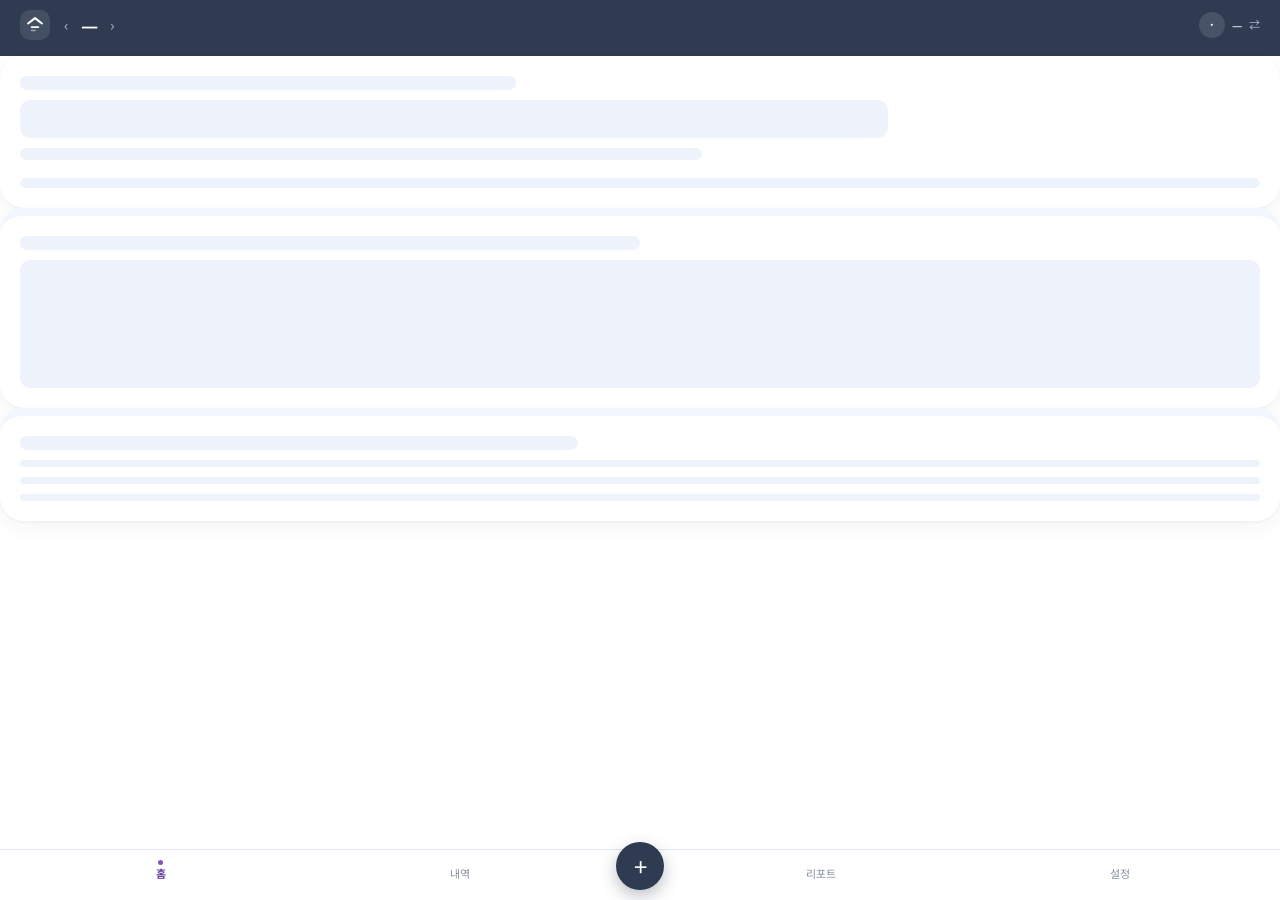
==== commit 1ec15273: "1.52.0 수신 처리 비용 줄이기 (배터리) 걸음 수 알림 한 건이 시트 왕복 3회를 유발하고 있었다 — 결제 판정을 제일 앞으로 옮겨 0회로. 비결제는 수신로그에도 안 쌓는다(" ====
--- a/index.html
+++ b/index.html
@@ -14,7 +14,7 @@
 <link rel="preconnect" href="https://fonts.googleapis.com">
 <link rel="preconnect" href="https://fonts.gstatic.com" crossorigin>
 <link href="https://fonts.googleapis.com/css2?family=Archivo:wght@600&family=Noto+Sans+KR:wght@400;500;600;700&family=Space+Grotesk:wght@500;600;700&display=swap" rel="stylesheet">
-<link rel="stylesheet" href="./app.css?v=1.51.0">
+<link rel="stylesheet" href="./app.css?v=1.52.0">
 </head>
 <body>
 
@@ -66,6 +66,6 @@
 </nav>
 
 <script src="https://accounts.google.com/gsi/client" async defer></script>
-<script src="./app.js?v=1.51.0"></script>
+<script src="./app.js?v=1.52.0"></script>
 </body>
 </html>
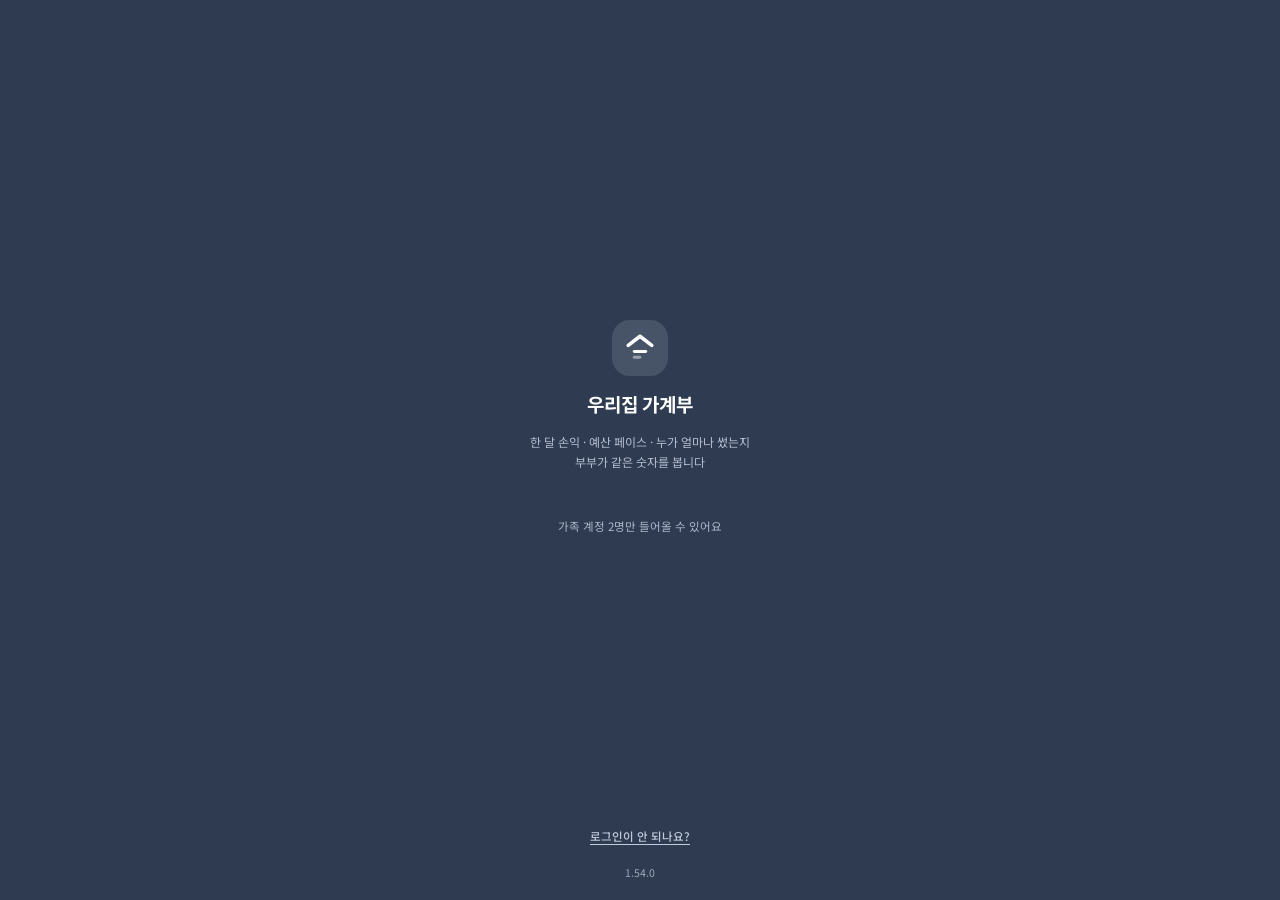
==== commit 0f8338df: "1.54.0 홈 게이지 - 축을 금액 하나로 (디자인 10c) 히어로를 걷고 반원 게이지 하나로 「지금 어디쯤인가」를 답한다. 손익은 목록 한 줄로 내려가고, 누르면 그 자리에서 " ====
--- a/index.html
+++ b/index.html
@@ -14,7 +14,7 @@
 <link rel="preconnect" href="https://fonts.googleapis.com">
 <link rel="preconnect" href="https://fonts.gstatic.com" crossorigin>
 <link href="https://fonts.googleapis.com/css2?family=Archivo:wght@600&family=Noto+Sans+KR:wght@400;500;600;700&family=Space+Grotesk:wght@500;600;700&display=swap" rel="stylesheet">
-<link rel="stylesheet" href="./app.css?v=1.52.0">
+<link rel="stylesheet" href="./app.css?v=1.54.0">
 </head>
 <body>
 
@@ -66,6 +66,6 @@
 </nav>
 
 <script src="https://accounts.google.com/gsi/client" async defer></script>
-<script src="./app.js?v=1.52.0"></script>
+<script src="./app.js?v=1.54.0"></script>
 </body>
 </html>
--- a/app.css
+++ b/app.css
@@ -72,6 +72,11 @@
   --minus-ink2:oklch(.5 .08 25);       /* 빨강 띠 위 본문 */
 
   /* ── 사람 구분은 색이 아니라 명도 3단 ── */
+  /* 가려진 금액 알약 — 흰 면 기준. 1.54.0 에 게이지 SVG 와 「흰 면 히어로」가
+     같은 색을 쓰게 되면서 네 곳으로 늘어 토큰이 됐다. */
+  --mask-bg:oklch(.93 .01 285);
+  --mask-bg2:oklch(.94 .008 285);
+
   --who1:oklch(.45 .032 262);
   --who2:oklch(.68 .026 262);
   --who3:oklch(.87 .017 262);
@@ -179,6 +184,120 @@
   background-size:400% 100%;animation:skelw 1.4s ease-in-out infinite}
 body.mkon .hero2 .mkh{width:100px;height:24px;background:var(--on-ink-mask)}
 body.mkon .hero2 .mkm{width:56px;height:12px;background:var(--on-ink-mask)}
+
+/* ───────── 히어로의 «흰 면» 판 (1.54.0) ─────────
+   홈이 게이지로 바뀌면서 이 카드는 목록 한 줄 아래로 **펼쳐지는 판**이 됐다.
+   ⚠️ 어두운 면은 화면 맨 위 가장자리에만 붙는다 (핸드오프 규칙 5) — 흰 면
+   가운데 어두운 덩어리가 뜨면 잘라 붙인 것처럼 보인다.
+   ⚠️ 마크업은 **한 벌**이다. 여기서는 색만 뒤집는다 — 판을 하나 더 만들면
+   같은 계산이 두 곳에 생긴다. */
+.hero2.lite{background:var(--surface);color:var(--ink);padding-top:16px}
+.hero2.lite .hsep{background:var(--divider2)}
+.hero2.lite .hk{color:var(--muted)}
+.hero2.lite .hcap{color:var(--muted2)}
+.hero2.lite .hv{color:var(--plus)}
+.hero2.lite .hv.dn{color:var(--minus)}
+.hero2.lite .hrows span{color:var(--muted)}
+.hero2.lite .hrows em{color:var(--ink)}
+.hero2.lite .hrows em.mn{color:var(--minus)}
+.hero2.lite .hin{border-left-color:var(--divider2)}
+.hero2.lite .hin span,.hero2.lite .hs span{color:var(--muted2)}
+.hero2.lite .hin em,.hero2.lite .hs em{color:var(--ink2)}
+.hero2.lite .skel.b{background:linear-gradient(90deg,var(--track) 25%,
+  var(--track2) 37%,var(--track) 63%);background-size:400% 100%}
+/* ⚠️ 어두운 면용 알약 색(--on-ink-mask)은 흰 면에서 거의 안 보인다.
+   `body.mkon .hero2 .mkh` 보다 **뒤에** 와야 이긴다. */
+body.mkon .hero2.lite .mkh,body.mkon .hero2.lite .mkm{background:var(--mask-bg)}
+
+/* ───────── 홈 반원 게이지 (1.54.0 · 디자인 10c) ─────────
+   ⚠️ 히어로가 없다. 헤더(어두운 면) 바로 아래가 흰 면이고 게이지가 거기 앉는다. */
+.gblk{background:var(--surface);padding:6px var(--pad-x) 16px}
+.gauge{display:block;width:100%;height:auto;max-width:320px;margin:0 auto}
+.gtrk{fill:none;stroke:var(--track);stroke-width:16;stroke-linecap:round}
+.gpro{fill:none;stroke:var(--ink-surf);stroke-width:16;stroke-linecap:round;
+  transition:stroke-dasharray .15s ease}
+/* 예산을 넘긴 순간부터 호가 빨강이다. 호는 100% 에서 멈추므로 **얼마나
+   넘었는지는 아래 결론 줄이 말한다** — 호만으로는 120% 와 400% 가 같아 보인다. */
+.gpro.ov{stroke:var(--minus-fill)}
+.gmark{stroke:var(--ink);stroke-width:2.5;stroke-linecap:round}
+.gtd{fill:var(--ink2);font-size:10px;font-weight:600}
+.gv{fill:var(--ink);font-family:var(--big);font-size:36px;font-weight:600;
+  letter-spacing:-.02em}
+.gs{fill:var(--muted);font-size:11px}
+.ge{fill:var(--muted3);font-size:10px}
+/* SVG 글자는 `fill` 로 칠해진다 — `.mk` 규칙(color·background)이 안 먹는다.
+   글자를 투명하게 만들고 그 자리에 회색 판을 깐다. 켜고 끄는 건 여전히
+   `body.mkon` 하나라, 잠금이 풀려도 화면을 다시 그리지 않는다. */
+.gauge .gmkr{display:none}
+body.mkon .gauge .gmkr{display:inline;fill:var(--mask-bg)}
+body.mkon .gauge .gmk{fill:transparent}
+
+/* 2단 결론 — 「예산 눈금 대비」 │ 「평소 대비」.
+   ⚠️ 둘은 다른 질문이다 (핸드오프 규칙 8). 라벨 없이 숫자만 두거나 하나로
+   합치지 않는다. */
+.gcon{margin-top:2px;display:flex;align-items:stretch}
+.gcon .gsep{width:1px;background:var(--divider2);flex:none;margin:2px 0}
+.gci{flex:1;min-width:0;display:flex;flex-direction:column;gap:3px;
+  align-items:center;text-align:center;padding:0 8px}
+.gci .k{font-size:10px;color:var(--muted2)}
+.gci b{font-size:15px;font-weight:700;color:var(--plus);
+  display:flex;align-items:baseline;gap:3px;flex-wrap:wrap;justify-content:center}
+.gci.bad b{color:var(--minus)}
+.gci b em{font-style:normal;font-family:var(--num);font-variant-numeric:tabular-nums}
+.gci i{font-style:normal;font-size:9.5px;color:var(--muted3)}
+/* ⚠️ 결론 줄은 **금액만** 가린다. 「덜 / 적게」는 남아야 한다 —
+   가렸을 때 방향까지 사라지면 이 줄이 하는 일이 없어진다. */
+body.mkon .gci .mkm{width:66px;height:14px}
+
+.gleft{margin-top:14px;padding-top:11px;border-top:1px solid var(--divider);
+  display:flex;align-items:baseline;gap:10px}
+.gleft span{flex:1;min-width:0;font-size:11.5px;color:var(--muted)}
+.gleft em{flex:0 0 auto;font-style:normal;font-family:var(--num);
+  font-variant-numeric:tabular-nums;font-size:14px;font-weight:600;color:var(--ink)}
+.gleft em.mn{color:var(--minus)}
+.gleft .set{font-size:11.5px;font-weight:600;color:var(--accent-ink)}
+
+/* ───────── 게이지 아래 3줄 목록 (1.54.0) ─────────
+   ⚠️ 두 종류가 섞이는 유일한 자리다 — `›` 는 **떠나는 것**(앞으로 나갈 돈),
+   `⌄` 는 **여기서 열리는 것**(손익 · 확인할 결제). 화살표를 통일하면 안 된다. */
+.hlist{background:var(--surface)}
+.hlist>*+*{border-top:1px solid var(--divider)}
+.hdue.fold .ar{flex:0 0 auto;width:7px;height:7px;margin-left:9px;
+  border:solid var(--muted3);border-width:0 1.6px 1.6px 0;
+  transform:rotate(45deg) translate(-2px,-2px);transition:transform .15s ease}
+.hdue.fold.on .ar{transform:rotate(-135deg) translate(-2px,-2px)}
+.duerow .hdue.fold .a.pl{color:var(--plus)}
+.duerow .hdue.fold .a.mn{color:var(--minus)}
+/* 펼쳐진 판은 목록 줄과 **같은 좌우 여백**을 쓴다. 카드처럼 떨어져 보이면
+   「이 줄이 연 것」이라는 관계가 끊긴다. */
+.hlist>.hero2.lite,.hlist>.card.inbox{padding-top:4px}
+.hlist>.card.inbox .ih{display:none}
+
+/* ───────── 카테고리 5열 세로 막대 (1.54.0 · 디자인 10c) ───────── */
+.cbars{margin-top:14px;display:flex;align-items:flex-end;gap:8px}
+.cb{flex:1;min-width:0;display:flex;flex-direction:column;align-items:stretch;gap:5px}
+/* 트랙 높이 52 · r5. 채움은 **아래에서** 자란다. */
+.cb .tk{position:relative;height:52px;border-radius:5px;background:var(--track);
+  overflow:hidden;display:block}
+.cb .tk b{position:absolute;left:0;right:0;bottom:0;border-radius:5px}
+/* 넘긴 만큼은 채움 **위**를 덮는다 — 막대가 늘 꽉 차 있고 그 안에서
+   빨강 몫만 늘어난다. 가로 막대(.crow .bar b)와 같은 자다. */
+.cb .tk u{position:absolute;left:0;right:0;top:0;background:var(--minus-fill);
+  border-radius:5px 5px 0 0}
+.cb .p{font-size:10px;font-weight:700;color:var(--muted2);text-align:center;
+  font-variant-numeric:tabular-nums}
+.cb .p.over{color:var(--minus)}
+.cb .n{font-size:10px;color:var(--muted);text-align:center;
+  overflow:hidden;text-overflow:ellipsis;white-space:nowrap}
+.cbcap{margin-top:9px;font-size:10px;color:var(--muted3)}
+.cbmore{margin-top:14px;width:100%;display:flex;align-items:center;
+  justify-content:center;gap:6px;padding:9px 0;border-radius:9px;
+  font-size:11.5px;font-weight:500;color:var(--accent-ink);background:var(--accent-tint)}
+.cbmore .ar{width:6px;height:6px;border:solid var(--accent-ink);
+  border-width:0 1.6px 1.6px 0;transform:rotate(45deg) translate(-2px,-2px);
+  transition:transform .15s ease}
+.cbmore.on .ar{transform:rotate(-135deg) translate(-2px,-2px)}
+.cbmore:active{background:var(--accent-border)}
 
 /* ───────── 앞으로 나갈 돈 — 전용 화면 (1.34.0 · 디자인 6c) ─────────
    ⚠️ 「통장 잔액 / 월말에 남는 돈」 블록은 **없다.** 시작 잔액이 어디에도 없어서
@@ -1452,7 +1571,7 @@
 .mk{transition:color .12s ease,background-color .12s ease}
 body.mkon .mk{
   display:inline-block;vertical-align:middle;overflow:hidden;
-  color:transparent!important;background:oklch(.93 .01 285);border-radius:7px;
+  color:transparent!important;background:var(--mask-bg);border-radius:7px;
   box-sizing:border-box;text-indent:-9999px;white-space:nowrap;
   /* ⚠️ flex 안에서는 알약이 **눌려서 좁아집니다.** 178px 로 잡아도 옆에 라벨·배지가
      있으면 121px 로 그려졌습니다(1.30.0 에서 실측). 폭이 자릿수를 안 따라가게
@@ -1463,7 +1582,7 @@
 body.mkon .mk>i,body.mkon .mk>span,body.mkon .mk>b{visibility:hidden}
 body.mkon .mkh{width:178px;height:30px;border-radius:9px}
 body.mkon .mkm{width:86px;height:15px;border-radius:6px}
-body.mkon .mkl{width:78px;height:13px;border-radius:5px;background:oklch(.94 .008 285)}
+body.mkon .mkl{width:78px;height:13px;border-radius:5px;background:var(--mask-bg2)}
 body.mkon .mks{width:62px;height:12px;border-radius:5px}
 body.mkon .mkx{width:44px;height:9px;border-radius:4px}
 /* ⚠️ 1.30.3 — 히어로 숫자가 **두 칸으로 나뉘면서** 칸 폭이 148px(390px 기준),
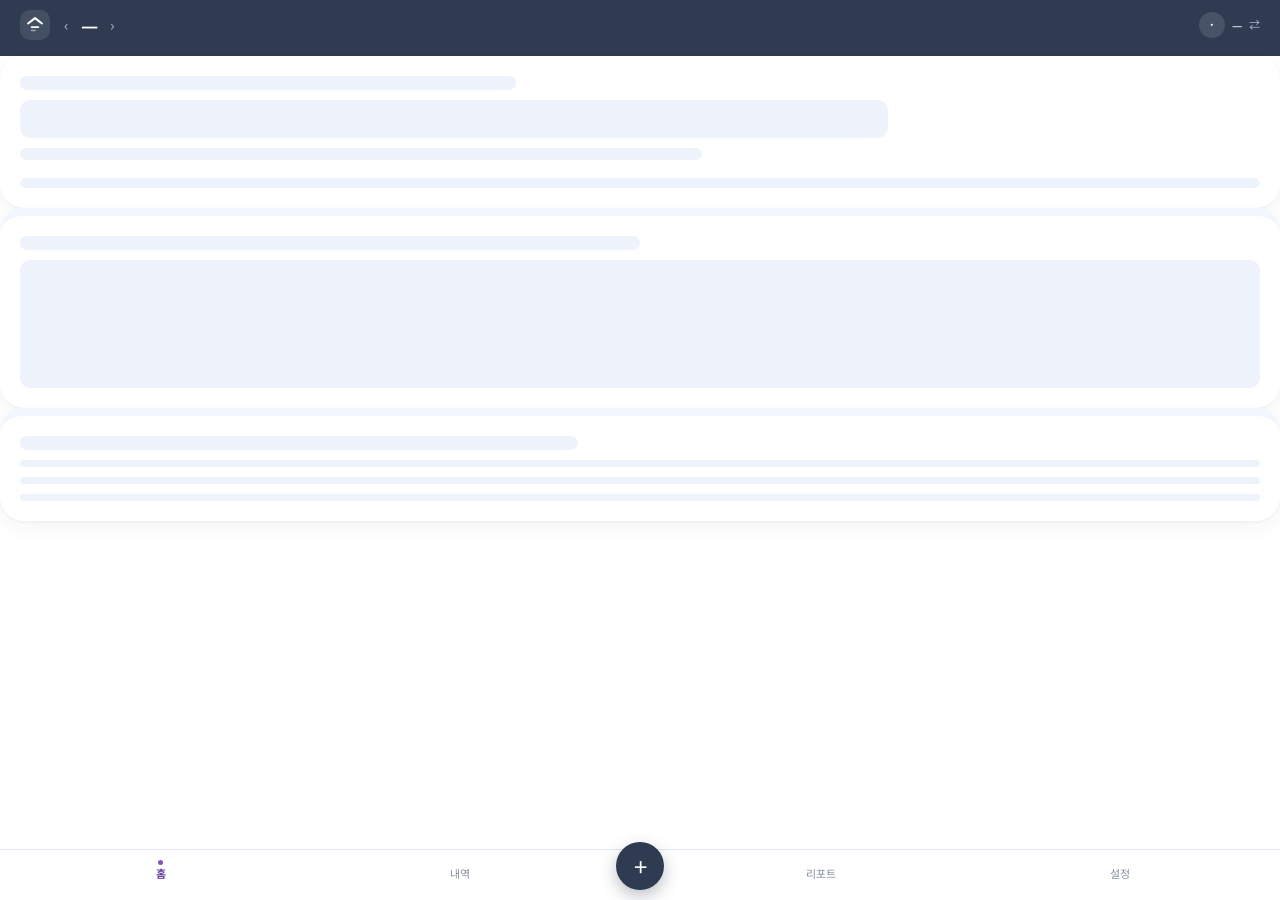
==== commit f26b9a45: "1.55.0 내역 - 필터를 줄 하나로, 히어로를 숫자 하나로 (디자인 9b) 칩 일곱 개를 걷고 「알약 + 배지 + 요약 문장 + 초기화」 한 줄로. 칩이 하던 두 가지 일 중 " ====
--- a/index.html
+++ b/index.html
@@ -14,7 +14,7 @@
 <link rel="preconnect" href="https://fonts.googleapis.com">
 <link rel="preconnect" href="https://fonts.gstatic.com" crossorigin>
 <link href="https://fonts.googleapis.com/css2?family=Archivo:wght@600&family=Noto+Sans+KR:wght@400;500;600;700&family=Space+Grotesk:wght@500;600;700&display=swap" rel="stylesheet">
-<link rel="stylesheet" href="./app.css?v=1.54.0">
+<link rel="stylesheet" href="./app.css?v=1.55.0">
 </head>
 <body>
 
@@ -66,6 +66,6 @@
 </nav>
 
 <script src="https://accounts.google.com/gsi/client" async defer></script>
-<script src="./app.js?v=1.54.0"></script>
+<script src="./app.js?v=1.55.0"></script>
 </body>
 </html>
--- a/app.css
+++ b/app.css
@@ -808,32 +808,49 @@
    ⚠️ 좌우 여백은 헤더와 **같은 20px**(--pad-x). 하나라도 다르면 세로선이 어긋나
    보이고, 붙어 있어야 할 어두운 면이 잘라 붙인 띠처럼 읽힌다. */
 /* 세 값(지출·수입·건수) — 헤더와 이어지는 어두운 면. 필터보다 **위**다. */
+/* ═══ 1.55.0 · 디자인 9b — 큰 숫자 «하나» ═══
+   ⚠️ 셋을 1/1/1 로 나란히 놓던 걸 걷었습니다. 같은 크기 셋은 「이 화면이
+   무엇에 대한 화면인가」를 눈이 못 고릅니다. 지출이 주인공, 나머지는 캡션.
+   ⚠️ 홈 히어로(.hero2 .hv)와 **같은 자·같은 정렬**입니다 — 화면마다 큰 숫자가
+   다른 모양이면 앱이 두 개로 보입니다. */
 .txsum{background:var(--ink-surf);color:var(--on-ink);
-  padding:0 var(--pad-x) 20px;display:flex}
-.txsum .c{flex:1;min-width:0;padding:0 12px}
-.txsum .c:first-child{padding-left:0}
-/* 건수는 자릿수가 적다. 폭을 묶어 두 금액이 넓게 쓰도록 한다 */
-.txsum .c:last-child{flex:0 0 66px;padding-right:0}
-.txsum i{width:1px;background:var(--on-ink-line);flex:none}
-.txsum .k{display:block;font-size:10.5px;color:var(--on-ink-sub);
-  overflow:hidden;text-overflow:ellipsis;white-space:nowrap}
-.txsum .n{display:block;margin-top:5px;text-align:right;font-family:var(--num);
-  font-variant-numeric:tabular-nums;font-size:16px;font-weight:700;color:var(--on-ink-num)}
-body.mkon .txsum .mkm{width:72px;max-width:100%;height:16px;
-  background:var(--on-ink-mask);margin-left:auto}
+  padding:0 var(--pad-x) 20px;display:flex;flex-direction:column}
+.txsum .k{font-size:11.5px;font-weight:600;color:var(--on-ink-lbl)}
+.txsum .v{margin-top:6px;text-align:right;font-family:var(--big);
+  font-variant-numeric:tabular-nums;font-size:34px;font-weight:600;
+  letter-spacing:-.02em;color:var(--on-ink)}
+.txsum .cap{margin-top:7px;display:flex;justify-content:flex-end;gap:14px;
+  font-size:10.5px;color:var(--on-ink-sub)}
+.txsum .cap em{font-style:normal;font-family:var(--num);
+  font-variant-numeric:tabular-nums;color:var(--on-ink-num)}
+body.mkon .txsum .mks{width:62px;height:12px;background:var(--on-ink-mask)}
 /* 흰 면이 여기서 시작한다 */
 .txwrap{background:var(--surface)}
 
-/* 필터 칩 — 고른 것만 채운다. 「초기화」는 맨 뒤에 테두리 없는 빨강 글자. */
-.fchips{display:flex;gap:6px;flex-wrap:wrap;padding:12px var(--pad-x);
+/* ═══ 필터 줄 «하나» (1.55.0 · 디자인 9b) ═══
+   ⚠️⚠️ **칩 줄(.fchips)을 되살리지 마십시오.** 핸드오프에 그대로 적힌 문장이고,
+   칩 일곱 개가 두 줄로 접히면서 「보기 전환」과 생김새가 비슷해졌습니다.
+   알약 하나 + 걸린 조건 요약 + 초기화. 한 줄에서 안 넘칩니다 —
+   요약이 길면 말줄임으로 잘리고, 전체는 시트를 열면 보입니다. */
+.fbar{display:flex;align-items:center;gap:9px;padding:11px var(--pad-x);
   border-bottom:1px solid var(--divider2)}
-.fchips button{font-size:11.5px;color:var(--ink2);background:transparent;
-  border:1px solid var(--border);border-radius:999px;padding:7px 13px;white-space:nowrap}
-.fchips button.on{font-weight:700;color:var(--on-ink);background:var(--ink-surf2);
-  border-color:var(--ink-surf2)}
-.fchips button.w{font-weight:500;color:var(--minus);background:transparent;
-  border-color:transparent;padding:7px 10px}
-.fchips button:active{opacity:.6}
+.fbtn{flex:0 0 auto;display:flex;align-items:center;gap:5px;
+  font-size:11.5px;font-weight:600;color:var(--accent-ink);background:transparent;
+  border:1px solid var(--accent-border);border-radius:999px;padding:7px 12px}
+.fbtn svg{width:13px;height:13px;flex:none}
+/* 배지는 **좁힌 조건의 수**다. 채운 보라 — 이 줄에서 유일하게 칠한 자리다. */
+.fbtn .cnt{min-width:16px;height:16px;padding:0 4px;border-radius:999px;
+  background:var(--accent);color:var(--on-ink);font-size:10px;font-weight:700;
+  display:flex;align-items:center;justify-content:center}
+.fbtn.on{background:var(--accent-tint)}
+.fbtn:active{opacity:.6}
+/* 칩이 하던 「무엇이 걸렸나」를 이 글자가 대신한다. 길면 잘린다 —
+   ⚠️ 잘려도 «맨 앞»은 남는다. 그래서 고른 날짜를 맨 앞에 적는다. */
+.fsum{flex:1;min-width:0;font-size:11.5px;color:var(--muted);
+  overflow:hidden;text-overflow:ellipsis;white-space:nowrap}
+.frst{flex:0 0 auto;font-size:11px;font-weight:500;color:var(--minus);
+  background:transparent;padding:4px 0}
+.frst:active{opacity:.6}
 
 /* ═══ 보기 전환 (일간 · 주간 · 달력) · 1.50.0 ═══
    폴 2026-08-15: 「필터랑 너무 똑같음」 · 「우측 상단에 배치」
@@ -917,11 +934,13 @@
 /* 날짜 머리 — 8px 띠와 같은 면색. 목록이 날짜마다 한 번씩 숨을 쉰다. */
 .dgroup{background:var(--surface)}
 .dhead{display:flex;align-items:baseline;justify-content:space-between;
-  padding:11px var(--pad-x) 9px;background:var(--band);
+  padding:7px var(--pad-x);background:var(--band);
   border-top:1px solid var(--divider2);border-bottom:1px solid var(--divider2)}
-.dhead .d{font-size:11.5px;font-weight:700}
-.dhead .d em{font-style:normal;color:var(--muted2);font-weight:400}
-.dhead .t{font-family:var(--num);font-size:11.5px;font-weight:600;color:var(--ink2);
+.dhead .d{font-size:11px;font-weight:700}
+.dhead .d em{font-style:normal;color:var(--muted2);font-weight:500}
+/* ⚠️ 그날 합계는 **지출**이다. 아래 줄들이 빨강 `−` 인데 머리만 중립이면
+   같은 돈이 두 색으로 보인다 (디자인 9b: 우측 그룹 합계는 부호색). */
+.dhead .t{font-family:var(--num);font-size:11px;font-weight:600;color:var(--minus);
   font-variant-numeric:tabular-nums}
 .trow{display:flex;align-items:center;gap:12px;padding:12px var(--pad-x);
   border-bottom:1px solid var(--divider);width:100%;text-align:left}
@@ -1686,7 +1705,7 @@
    화면 절반만 덮는다. 뒤 목록이 실시간으로 걸러지는 게 핵심이라
    전체를 덮으면 고르는 동안 결과를 못 본다. */
 .mask.low{align-items:flex-end;background:var(--scrim2)}
-.lows{width:100%;max-height:62dvh;display:flex;flex-direction:column;
+.lows{width:100%;max-height:78dvh;display:flex;flex-direction:column;
   background:var(--surface);border-radius:22px 22px 0 0;
   padding-top:10px;animation:up .18s ease-out}
 @keyframes up{from{transform:translateY(24px)}to{transform:translateY(0)}}
@@ -1694,6 +1713,39 @@
 .lsh b{font-size:17px;font-weight:700}
 .lsh span{font-size:11px;color:var(--muted2)}
 .lsh .rst{margin-left:auto;font-size:11.5px;font-weight:600;color:var(--accent-ink)}
+/* 검색 · 날짜 — 칸(탭) 위. 이 둘은 «고르는 곳이 여기가 아니다» */
+.lsr{flex-shrink:0;display:flex;gap:7px;padding:0 var(--pad-x) 11px}
+.lsq,.lsd{display:flex;align-items:center;gap:5px;font-size:11.5px;color:var(--ink2);
+  background:transparent;border:1px solid var(--border);border-radius:999px;
+  padding:7px 12px;white-space:nowrap}
+.lsq svg{width:13px;height:13px;flex:none}
+.lsq.on,.lsd.on{font-weight:700;color:var(--on-ink);background:var(--ink-surf2);
+  border-color:var(--ink-surf2)}
+.lsd .x{font-style:normal;margin-left:2px;font-size:13px;line-height:1}
+/* 칸 고르기. 각 칸에 고른 «값의 수»를 붙인다 — 다른 칸에 뭘 걸어 뒀는지
+   옮겨 보지 않고도 알아야 한다 (칩 줄이 하던 일). */
+.lstab{flex-shrink:0;display:flex;gap:4px;padding:0 var(--pad-x) 12px;
+  border-bottom:1px solid var(--divider2);margin-bottom:12px}
+.lstab button{flex:1;min-width:0;display:flex;align-items:center;justify-content:center;
+  gap:4px;padding:8px 4px;border-radius:10px;font-size:12px;color:var(--muted);
+  background:transparent;white-space:nowrap}
+.lstab button.on{font-weight:700;color:var(--ink);background:var(--chip-bg)}
+.lstab button b{min-width:15px;height:15px;padding:0 4px;border-radius:999px;
+  background:var(--accent);color:var(--on-ink);font-size:9.5px;font-weight:700;
+  display:flex;align-items:center;justify-content:center}
+/* 「순수 거래만」 — 1.51.0 에 칩으로 꺼냈던 걸 시트로 되돌렸다 (핸드오프 지시).
+   ⚠️ 숨긴 건수를 설명 줄에 적는다. 조용히 빼면 「내역이 사라졌다」가 된다. */
+.lscap{flex-shrink:0;display:flex;align-items:center;gap:12px;width:100%;text-align:left;
+  padding:12px var(--pad-x);border-top:1px solid var(--divider2);background:transparent}
+.lscap .l{flex:1;min-width:0;display:flex;flex-direction:column;gap:2px}
+.lscap .l b{font-size:12.5px;font-weight:600}
+.lscap .l em{font-style:normal;font-size:10.5px;color:var(--muted2)}
+.lscap .sw{flex:0 0 auto;width:38px;height:22px;border-radius:999px;
+  background:var(--track2);position:relative;transition:background .15s ease}
+.lscap .sw::after{content:'';position:absolute;top:3px;left:3px;width:16px;height:16px;
+  border-radius:999px;background:var(--surface);transition:transform .15s ease}
+.lscap.on .sw{background:var(--accent)}
+.lscap.on .sw::after{transform:translateX(16px)}
 .lsb{flex:1;overflow-y:auto;padding:0 var(--pad-x) 4px;-webkit-overflow-scrolling:touch}
 .lsc{display:flex;flex-wrap:wrap;align-items:flex-start;gap:7px}
 /* ⚠️ 앱의 다른 칩과 **같은 규칙** — 안 고른 건 테두리만, 고른 것만 채운다.
